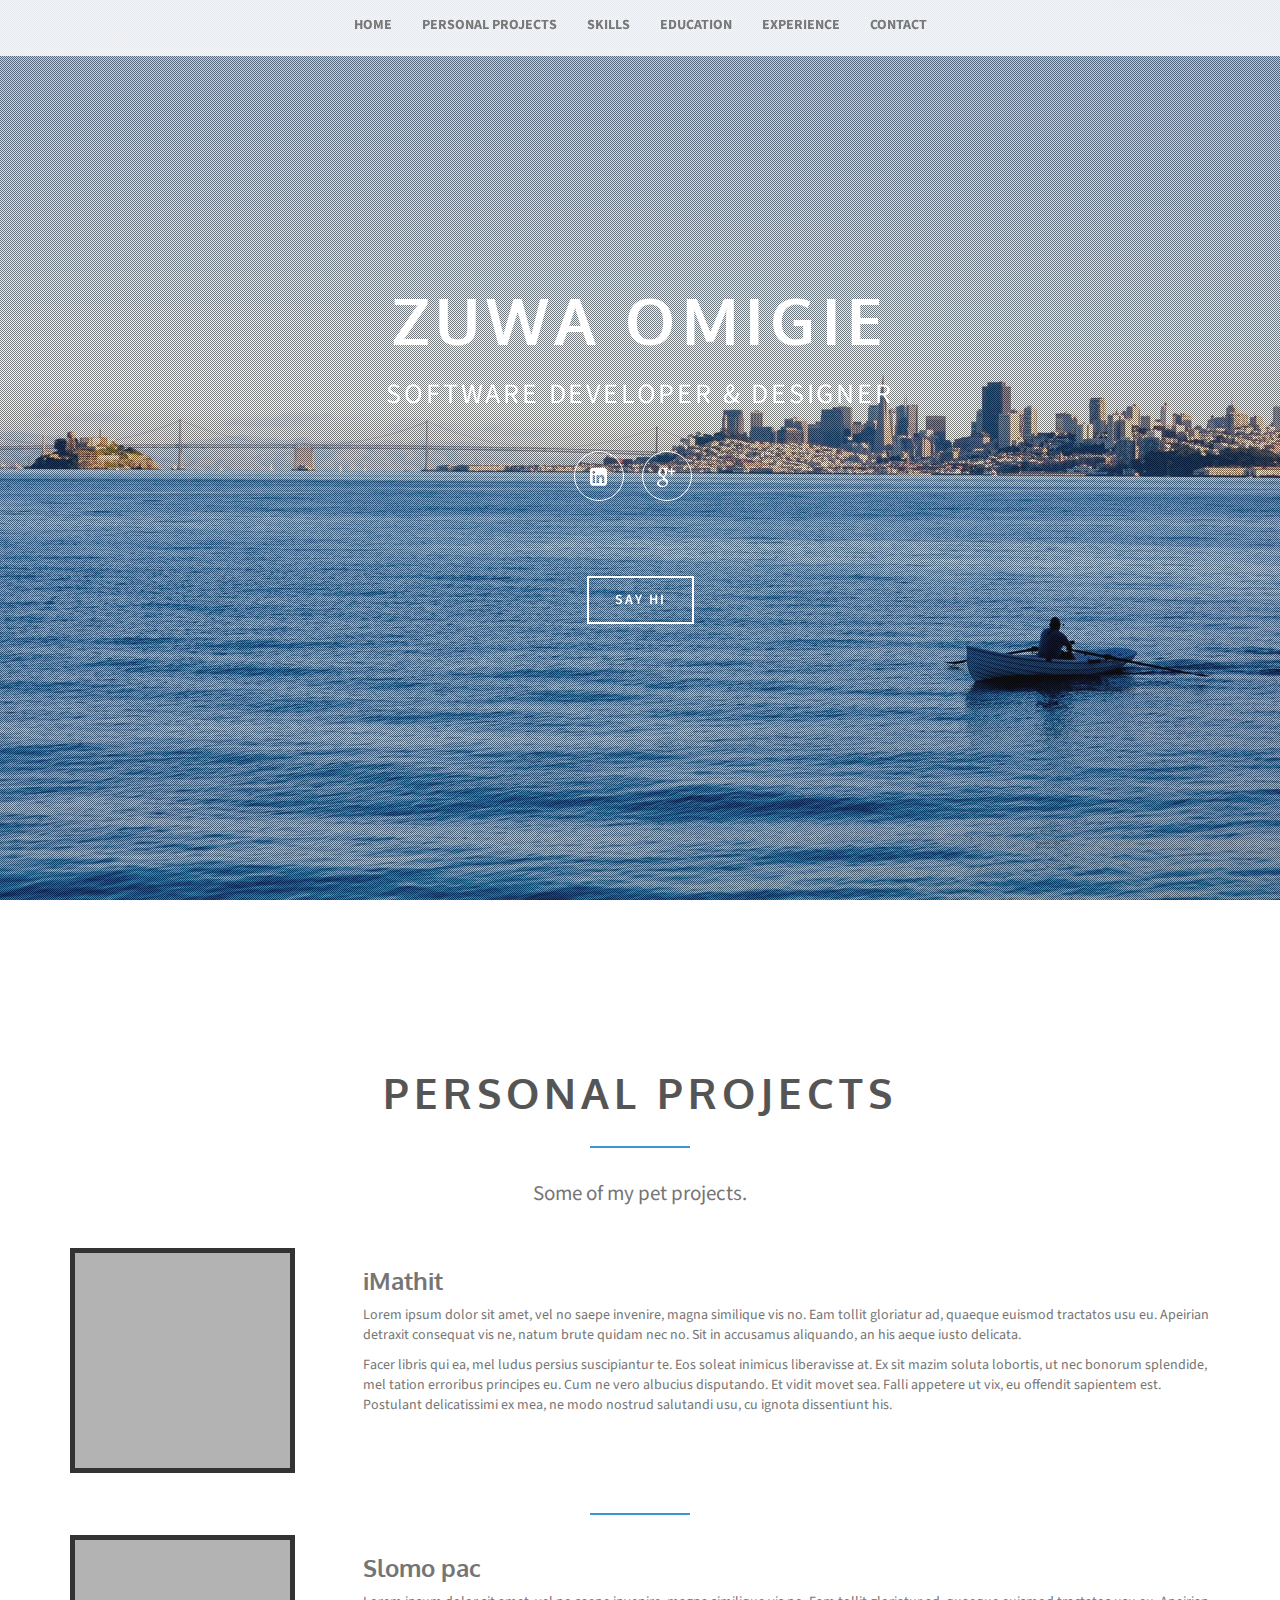
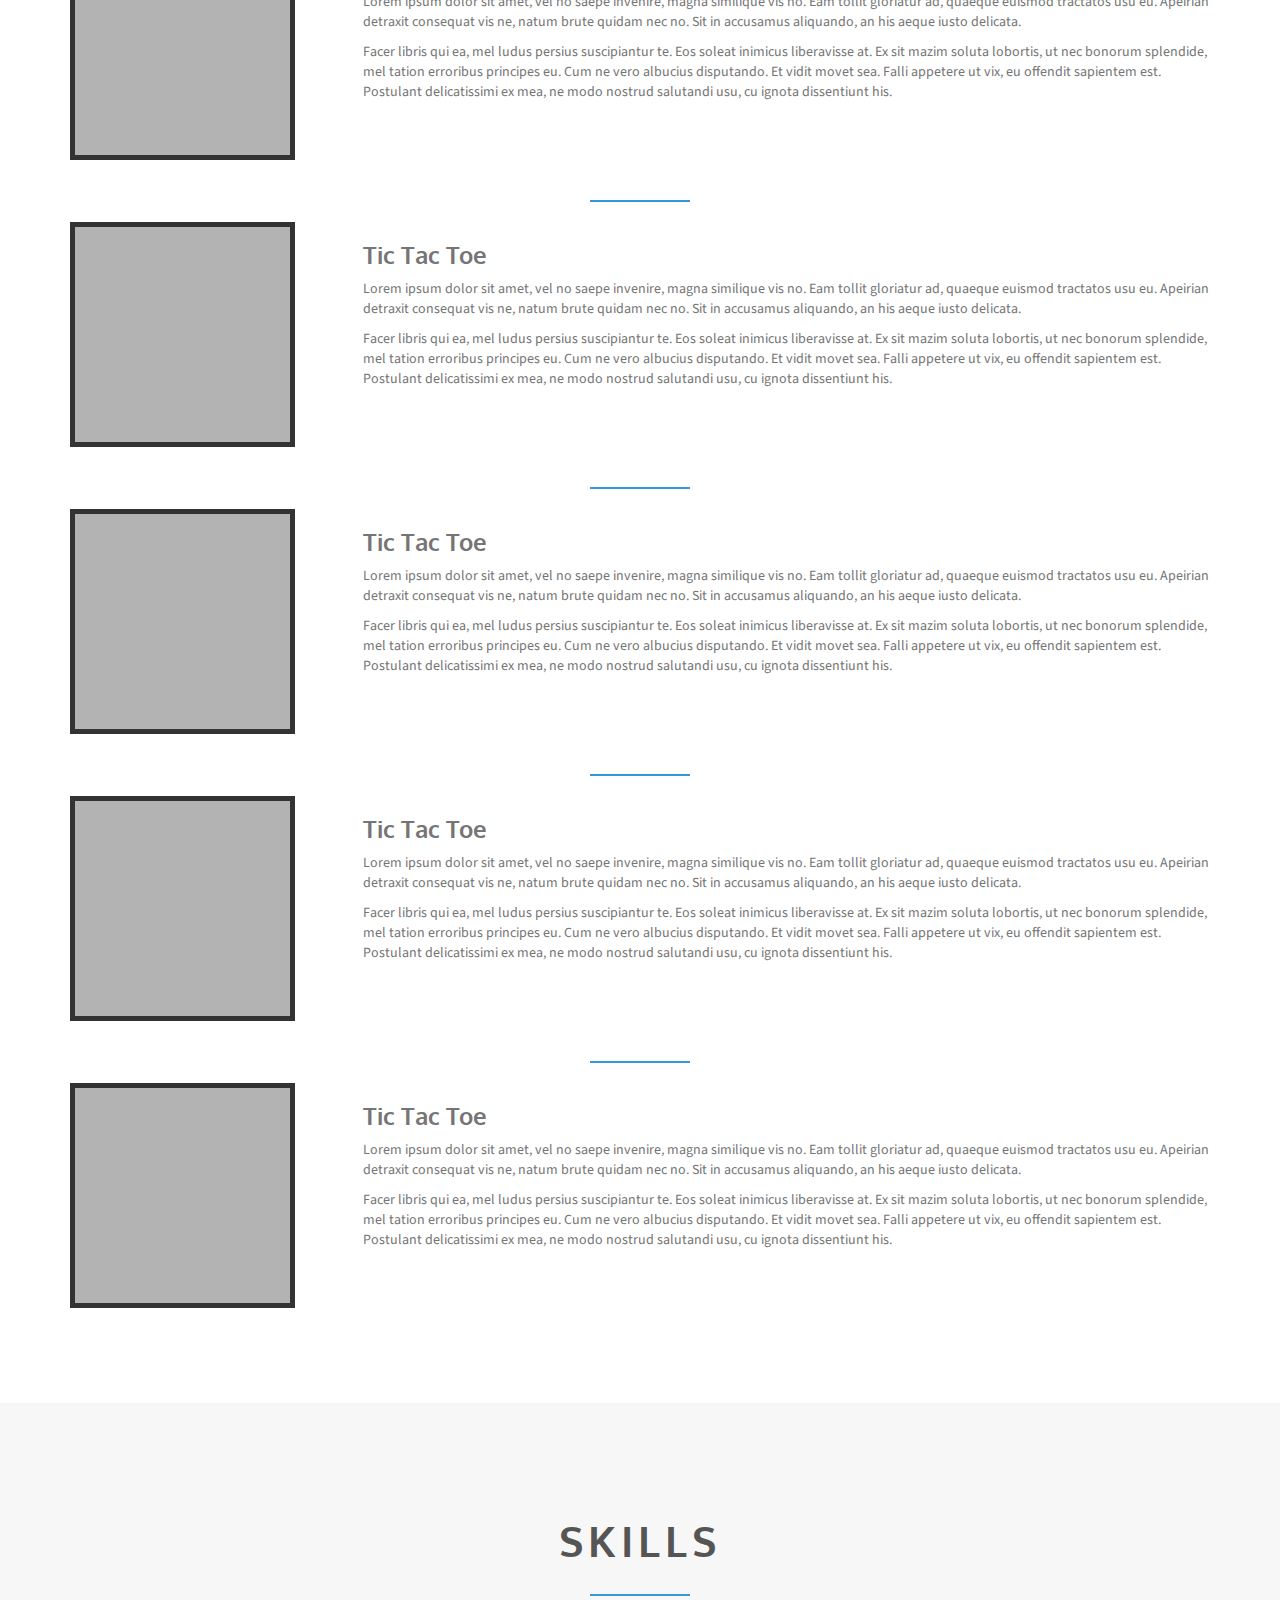
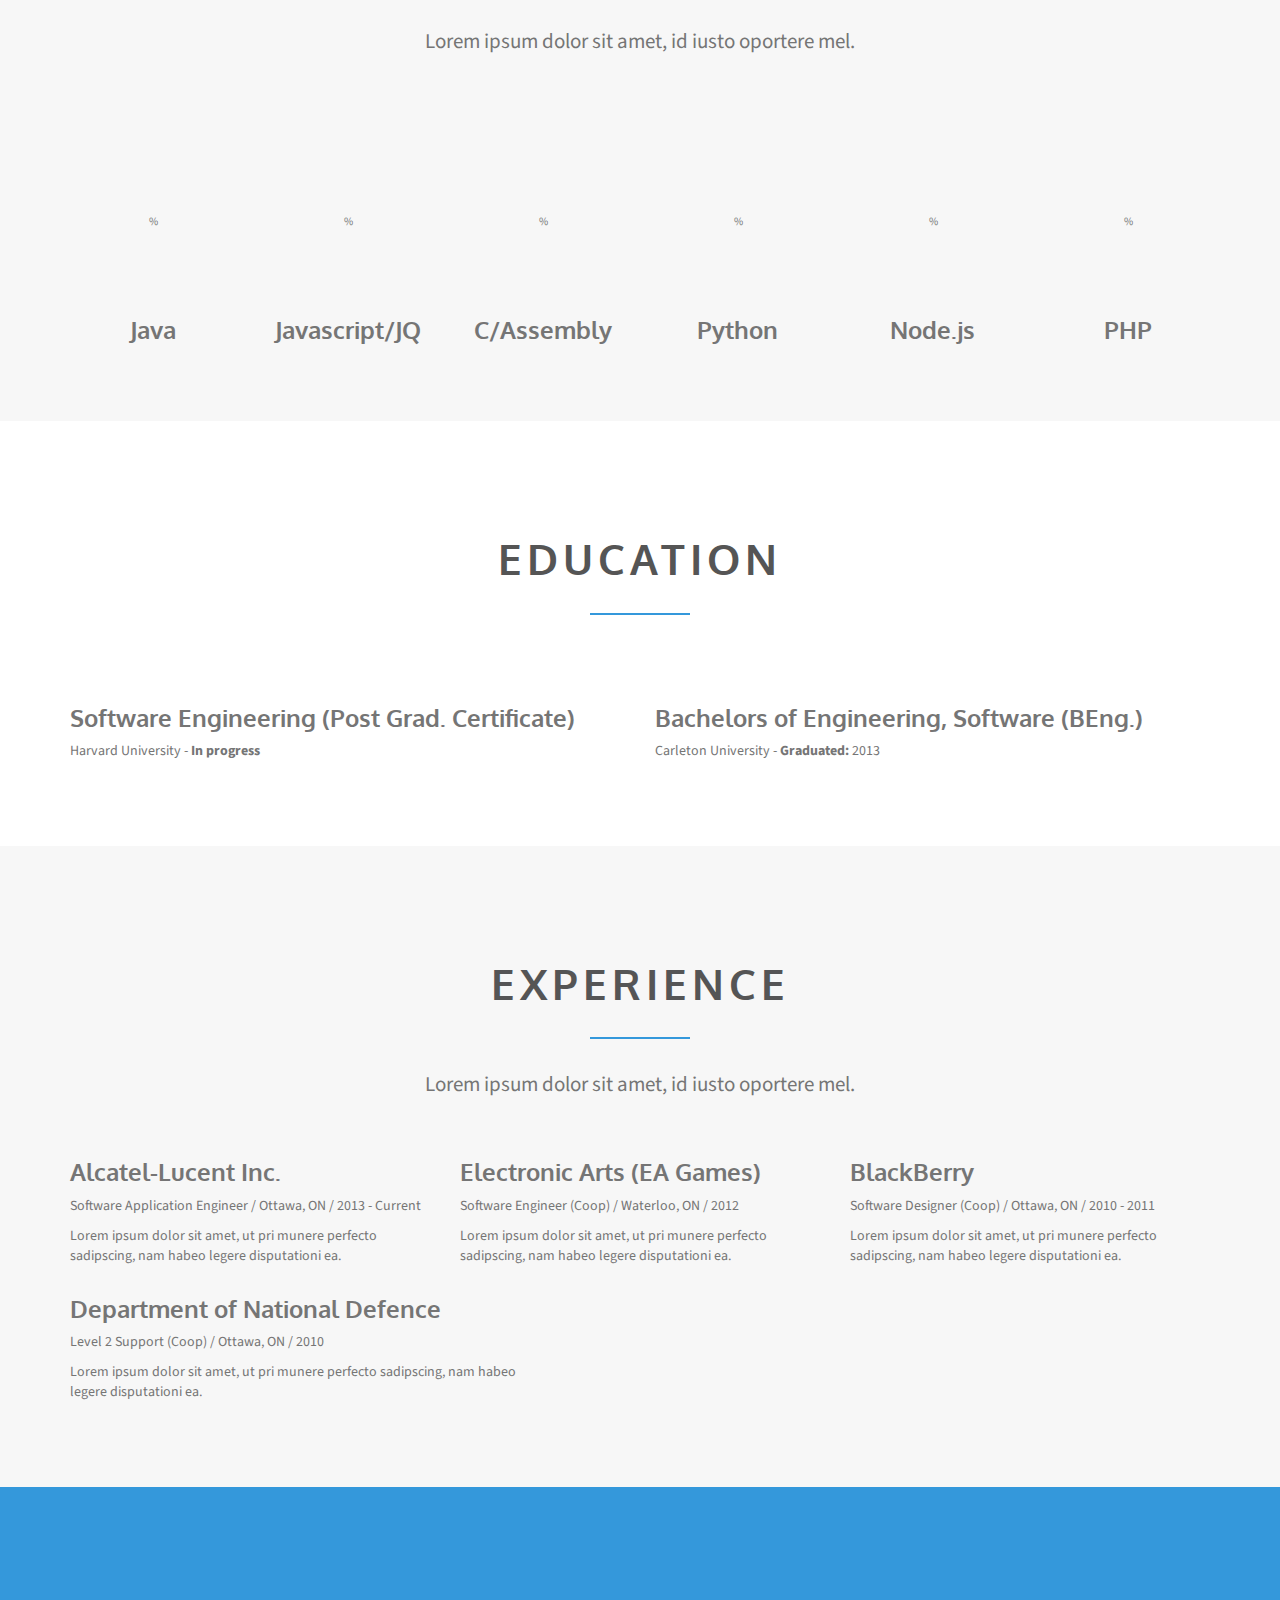
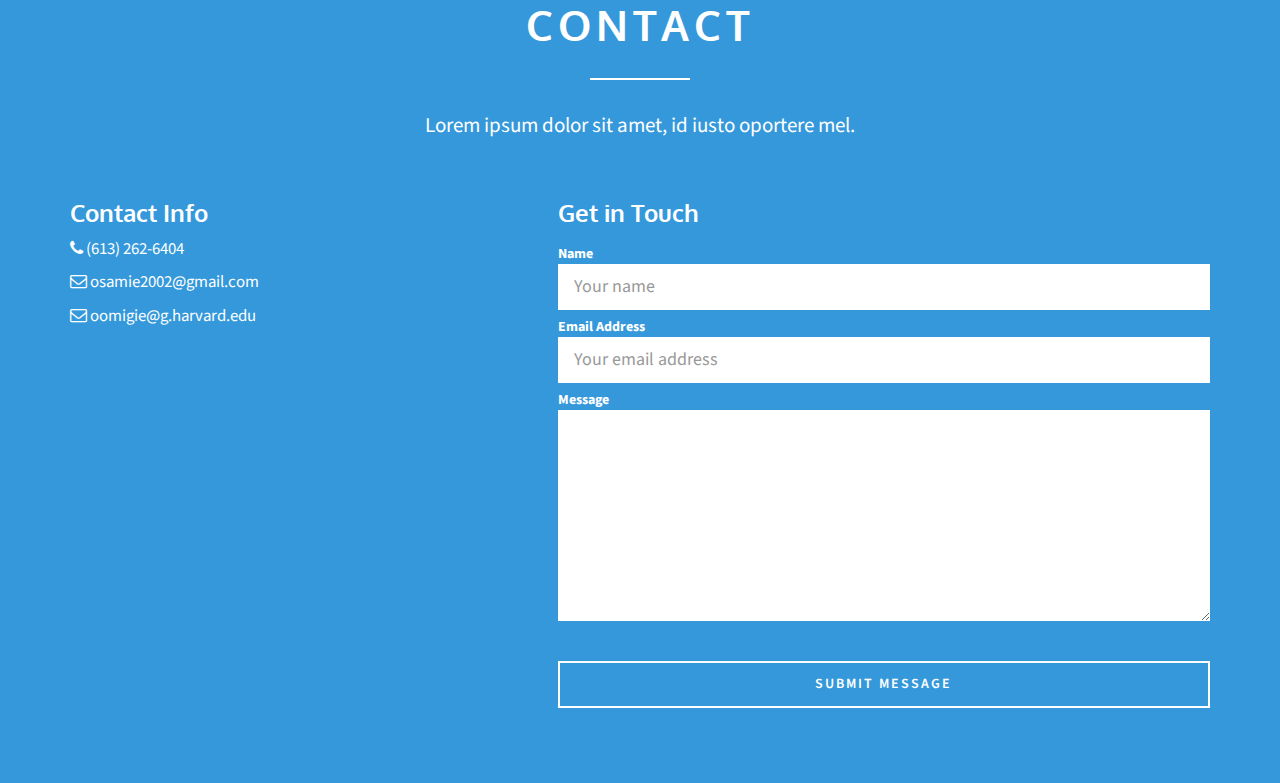
==== files/index.html @ 3aa252cd "portfolio cleanup" ====
<!DOCTYPE html>
<!--[if lt IE 7]>      <html class="no-js lt-ie9 lt-ie8 lt-ie7"> <![endif]-->
<!--[if IE 7]>         <html class="no-js lt-ie9 lt-ie8"> <![endif]-->
<!--[if IE 8]>         <html class="no-js lt-ie9"> <![endif]-->
<!--[if gt IE 8]><!--> <html class="no-js"> <!--<![endif]-->
    <head>
        <meta charset="utf-8">
        <meta http-equiv="X-UA-Compatible" content="IE=edge">
        <title>Zuwa.me</title>
        <meta name="description" content="">
        <meta name="viewport" content="width=device-width, initial-scale=1">
        <meta name="author" content="">

        <!-- Place favicon.ico and apple-touch-icon.png in the root directory -->

        <!-- Bootstrap core CSS -->
        <link rel="stylesheet" href="css/bootstrap.min.css">
        <!-- Fonts from Font Awsome -->
        <link rel="stylesheet" href="css/font-awesome.min.css">
         <!-- Magnific popup -->
        <link rel="stylesheet" href="css/magnific-popup.css">
        <!-- Custom styles for this template -->
        <link rel="stylesheet" href="css/main.css">

        <!-- Color styles -->
        <link rel="stylesheet" href="css/colors/blue.css">
       <!-- <link rel="stylesheet" href="css/colors/yellow.css">-->
       <!-- <link rel="stylesheet" href="css/colors/red.css">-->
       <!--  <link rel="stylesheet" href="css/colors/purple.css">-->
       <!--  <link rel="stylesheet" href="css/colors/orange.css">-->
       <!--  <link rel="stylesheet" href="css/colors/green.css">-->
        
         <!-- Feature detection -->
        <script src="js/modernizr-2.6.2.min.js"></script>
        <!-- Fonts -->
        <link href='http://fonts.googleapis.com/css?family=Source+Sans+Pro:300,400,600,700,900,300italic,400italic,600italic,700italic,900italic' rel='stylesheet' type='text/css'>
        <link href='http://fonts.googleapis.com/css?family=Oxygen:400,700' rel='stylesheet' type='text/css'>

        <!-- HTML5 shim and Respond.js IE8 support of HTML5 elements and media queries -->
        <!--[if lt IE 9]>
          <script src="js/plugins/html5shiv.js"></script>
          <script src="js/plugins/respond.min.js"></script>
        <![endif]-->
    </head>
    <body>
  <div class="navbar navbar-default navbar-static-top" role="navigation">
      <div class="container">
        <div class="navbar-header">
          <button type="button" class="navbar-toggle collapsed" data-toggle="collapse" data-target=".navbar-collapse">
            <span class="sr-only">Toggle navigation</span>
            <span class="icon-bar"></span>
            <span class="icon-bar"></span>
            <span class="icon-bar"></span>
          </button>
        </div>
        <div class="navbar-collapse collapse">
          <ul class="nav navbar-nav" id="main-menu">
            <li><a href="#page-welcome">Home</a></li>
            <li><a href="#page-profile">Personal projects</a></li>
            <li><a href="#page-skills">Skills</a></li>
            <li><a href="#page-education">Education</a></li>
            <li><a href="#page-experience">Experience</a></li>
            <!-- <li><a href="#page-portfolio">Portfolio</a></li> -->
            <li><a href="#page-contact">Contact</a></li>
          </ul>
        </div><!--/.nav-collapse -->
      </div>
    </div>
    <!-- welcome begins -->
    <section id="page-welcome" class="page-welcome">
      <div>
          <ul class="slider-controls">
              <li><a id="vegas-next" class="next" href="#"></a></li>
              <li><a id="vegas-prev" class="prev" href="#"></a></li>
          </ul>
        </div>
        <div class="container">
            <div class="row">
                <header class="centered">
                    <h1>Zuwa Omigie</h1>
                    <p>SOFTWARE DEVELOPER & DESIGNER</p>
                </header>
                <div class="social-icons">
                        <!-- <a href="https://twitter.com/" class="btn btn-round btn-clear btn-twitter"><i class="fa fa-twitter"></i></a>
                        <a href="https://www.facebook.com/" class="btn btn-round btn-clear btn-facebook"><i class="fa fa-facebook"></i></a>
                        <a href="https://www.dribbble.com/" class="btn btn-round btn-clear btn-dribbble"><i class="fa fa-dribbble"></i></a>
                        <a href="https://www.instagram.com/" class="btn btn-round btn-clear btn-instagram"><i class="fa fa-instagram"></i></a> -->
                        <a href="https://www.linkedin.com/" class="btn btn-round btn-clear btn-linkedin"><i class="fa fa-linkedin-square"></i></a>
                         <!-- <a href="https://www.pinterest.com/" class="btn btn-round btn-clear btn-pinterest"><i class="fa fa-pinterest"></i></a> -->
                        <a href="https://www.google.com/" class="btn btn-round btn-clear btn-google"><i class="fa fa-google-plus"></i></a>
                    
                </div>
                <a href="#page-contact" class="btn btn-default hire-me">SAY HI</a>
            </div>
        </div>
    </section><!-- welcome ends -->
    <!-- profile begins -->
    <section id="page-profile" class="page-profile">
      <div class="container">
                <header class="section-header">
                    <h2 class="section-title">Personal Projects</h2>
                    <div class="spacer"></div>
                    <p class="section-subtitle">Some of my pet projects. </p>
                </header>
            <div class="row">
              <div class="col-md-3">
                 <div class="profile"><img src="img/profile.png" alt="profile"/></div> 
              </div>
               <div class="col-md-9">
                <h3> iMathit</h3>
                <p>Lorem ipsum dolor sit amet, vel no saepe invenire, magna similique vis no. Eam tollit gloriatur ad, quaeque euismod tractatos usu eu. Apeirian detraxit consequat vis ne, natum brute quidam nec no. Sit in accusamus aliquando, an his aeque iusto delicata.</p>
                <p>Facer libris qui ea, mel ludus persius suscipiantur te. Eos soleat inimicus liberavisse at. Ex sit mazim soluta lobortis, ut nec bonorum splendide, mel tation erroribus principes eu. Cum ne vero albucius disputando. Et vidit movet sea. Falli appetere ut vix, eu offendit sapientem est. Postulant delicatissimi ex mea, ne modo nostrud salutandi usu, cu ignota dissentiunt his.</p>
                
              </div>
            </div>
            <br/>
            <div class="spacer"></div>
            <br/>

            <div class="row">
              <div class="col-md-3">
                 <div class="profile"><img src="img/profile.png" alt="profile"/></div> 
              </div>
               <div class="col-md-9">
                <h3> Slomo pac</h3>
                <p>Lorem ipsum dolor sit amet, vel no saepe invenire, magna similique vis no. Eam tollit gloriatur ad, quaeque euismod tractatos usu eu. Apeirian detraxit consequat vis ne, natum brute quidam nec no. Sit in accusamus aliquando, an his aeque iusto delicata.</p>
                <p>Facer libris qui ea, mel ludus persius suscipiantur te. Eos soleat inimicus liberavisse at. Ex sit mazim soluta lobortis, ut nec bonorum splendide, mel tation erroribus principes eu. Cum ne vero albucius disputando. Et vidit movet sea. Falli appetere ut vix, eu offendit sapientem est. Postulant delicatissimi ex mea, ne modo nostrud salutandi usu, cu ignota dissentiunt his.</p>
              </div>
            </div>

            <br/>
            <div class="spacer"></div>
            <br/>

            <div class="row">
              <div class="col-md-3">
                 <div class="profile"><img src="img/profile.png" alt="profile"/></div> 
              </div>
               <div class="col-md-9">
                <h3> Tic Tac Toe</h3>
                <p>Lorem ipsum dolor sit amet, vel no saepe invenire, magna similique vis no. Eam tollit gloriatur ad, quaeque euismod tractatos usu eu. Apeirian detraxit consequat vis ne, natum brute quidam nec no. Sit in accusamus aliquando, an his aeque iusto delicata.</p>
                <p>Facer libris qui ea, mel ludus persius suscipiantur te. Eos soleat inimicus liberavisse at. Ex sit mazim soluta lobortis, ut nec bonorum splendide, mel tation erroribus principes eu. Cum ne vero albucius disputando. Et vidit movet sea. Falli appetere ut vix, eu offendit sapientem est. Postulant delicatissimi ex mea, ne modo nostrud salutandi usu, cu ignota dissentiunt his.</p>
              </div>
            </div>

            <br/>
            <div class="spacer"></div>
            <br/>

            <div class="row">
              <div class="col-md-3">
                 <div class="profile"><img src="img/profile.png" alt="profile"/></div> 
              </div>
               <div class="col-md-9">
                <h3> Tic Tac Toe</h3>
                <p>Lorem ipsum dolor sit amet, vel no saepe invenire, magna similique vis no. Eam tollit gloriatur ad, quaeque euismod tractatos usu eu. Apeirian detraxit consequat vis ne, natum brute quidam nec no. Sit in accusamus aliquando, an his aeque iusto delicata.</p>
                <p>Facer libris qui ea, mel ludus persius suscipiantur te. Eos soleat inimicus liberavisse at. Ex sit mazim soluta lobortis, ut nec bonorum splendide, mel tation erroribus principes eu. Cum ne vero albucius disputando. Et vidit movet sea. Falli appetere ut vix, eu offendit sapientem est. Postulant delicatissimi ex mea, ne modo nostrud salutandi usu, cu ignota dissentiunt his.</p>
              </div>
            </div>

            <br/>
            <div class="spacer"></div>
            <br/>

            <div class="row">
              <div class="col-md-3">
                 <div class="profile"><img src="img/profile.png" alt="profile"/></div> 
              </div>
               <div class="col-md-9">
                <h3> Tic Tac Toe</h3>
                <p>Lorem ipsum dolor sit amet, vel no saepe invenire, magna similique vis no. Eam tollit gloriatur ad, quaeque euismod tractatos usu eu. Apeirian detraxit consequat vis ne, natum brute quidam nec no. Sit in accusamus aliquando, an his aeque iusto delicata.</p>
                <p>Facer libris qui ea, mel ludus persius suscipiantur te. Eos soleat inimicus liberavisse at. Ex sit mazim soluta lobortis, ut nec bonorum splendide, mel tation erroribus principes eu. Cum ne vero albucius disputando. Et vidit movet sea. Falli appetere ut vix, eu offendit sapientem est. Postulant delicatissimi ex mea, ne modo nostrud salutandi usu, cu ignota dissentiunt his.</p>
              </div>
            </div>

            <br/>
            <div class="spacer"></div>
            <br/>

            <div class="row">
              <div class="col-md-3">
                 <div class="profile"><img src="img/profile.png" alt="profile"/></div> 
              </div>
               <div class="col-md-9">
                <h3> Tic Tac Toe</h3>
                <p>Lorem ipsum dolor sit amet, vel no saepe invenire, magna similique vis no. Eam tollit gloriatur ad, quaeque euismod tractatos usu eu. Apeirian detraxit consequat vis ne, natum brute quidam nec no. Sit in accusamus aliquando, an his aeque iusto delicata.</p>
                <p>Facer libris qui ea, mel ludus persius suscipiantur te. Eos soleat inimicus liberavisse at. Ex sit mazim soluta lobortis, ut nec bonorum splendide, mel tation erroribus principes eu. Cum ne vero albucius disputando. Et vidit movet sea. Falli appetere ut vix, eu offendit sapientem est. Postulant delicatissimi ex mea, ne modo nostrud salutandi usu, cu ignota dissentiunt his.</p>
              </div>
            </div>


      </div> 
    </section><!-- profile ends -->
    <!-- skills begins -->
     <section id="page-skills" class="page-skills">
       <div class="container">
           
                 <header class="section-header">
                    <h2 class="section-title"><span>Skills</span></h2>
                      <div class="spacer"></div>
                    <p class="section-subtitle">Lorem ipsum dolor sit amet, id iusto oportere mel. </p>
                </header>
            <div class="row">
              <div class="col-md-2">
               <span class="chart" data-percent="95">
                      <span class="percent"></span>
                      <h3>Java</h3>
               </span>
            </div>
               <div class="col-md-2 ">
               <span class="chart" data-percent="60">
                      <span class="percent"></span>
                      <h3>Javascript/JQ</h3>
               </span>
            </div>
               <div class="col-md-2">
               <span class="chart" data-percent="75">
                      <span class="percent"></span>
                       <h3>C/Assembly</h3>
               </span>
            </div>
               <div class="col-md-2">
               <span class="chart" data-percent="80">
                      <span class="percent"></span>
                      <h3>Python</h3>
               </span>
            </div>
            <div class="col-md-2">
               <span class="chart" data-percent="65">
                      <span class="percent"></span>
                      <h3>Node.js</h3>
               </span>
            </div>
               <div class="col-md-2">
               <span class="chart" data-percent="85">
                      <span class="percent"></span>
                       <h3>PHP</h3>
               </span>
            </div>
          </div>
        </div>
    </section><!-- skills ends -->
    <!-- education begins -->
     <section id="page-education" class="page-education">
       <div class="container">
                <header class="section-header">
                    <h2 class="section-title"><span>Education</span></h2>
                     <div class="spacer"></div>
                    <p class="section-subtitle"></p>
                </header>
                <div class="row">
                 <div class="col-md-6">
                  <article class="education">
                    <header>
                      <h3>Software Engineering (Post Grad. Certificate)</h3>
                      <p>Harvard University - <strong> In progress</strong> </p>
                    </header>
                      <p></p>
                  </article>
                </div>
                <div class="col-md-6">
                <article class="education">
                  <header>
                    <h3>Bachelors of Engineering, Software (BEng.)</h3>
                    <p>Carleton University  - <strong>Graduated:</strong> 2013</p>
                  </header>
                    <p>
                </article>
                </div>
            </div>
       </div>
    </section><!-- education ends -->
    <!-- experience begins -->
     <section id="page-experience" class="page-experience">
       <div class="container">
                <header class="section-header">
                    <h2 class="section-title"><span>Experience</span></h2>
                     <div class="spacer"></div>
                    <p class="section-subtitle">Lorem ipsum dolor sit amet, id iusto oportere mel. </p>
                </header>
                <div class="row">
                 <div class="col-md-4">
                  <article class="experience">
                    <header>
                      <h3>Alcatel-Lucent Inc.</h3>
                      <p>Software Application Engineer / Ottawa, ON / 2013 - Current</p>
                    </header>
                      <p>Lorem ipsum dolor sit amet, ut pri munere perfecto sadipscing, nam habeo legere disputationi ea.</p>
                  </article>
                </div>
                <div class="col-md-4">
                  <article class="experience">
                    <header>
                      <h3>Electronic Arts (EA Games)</h3>
                       <p>Software Engineer (Coop) / Waterloo, ON / 2012 </p>
                    </header>
                      <p>Lorem ipsum dolor sit amet, ut pri munere perfecto sadipscing, nam habeo legere disputationi ea.</p>
                  </article>
                </div>
                <div class="col-md-4">
                  <article class="experience">
                    <header>
                      <h3>BlackBerry</h3>
                       <p>Software Designer (Coop) / Ottawa, ON / 2010 - 2011</p>
                    </header>
                      <p>Lorem ipsum dolor sit amet, ut pri munere perfecto sadipscing, nam habeo legere disputationi ea. </p>
                  </article>
                </div>

                <div class="col-md-5 col-md-offset-0">
                  <article class="experience">
                    <header>
                      <h3>Department of National Defence</h3>
                       <p>Level 2 Support (Coop) / Ottawa, ON / 2010</p>
                    </header>
                      <p>Lorem ipsum dolor sit amet, ut pri munere perfecto sadipscing, nam habeo legere disputationi ea. </p>
                  </article>
                </div>
            </div>
        </div>
    </section><!-- experience ends -->
    <!-- portfolio begins -->
     <!-- <section id="page-portfolio" class="page-portfolio">
          <div class="container">
            <div class="row">
                <header class="section-header">
                    <h2 class="section-title"><span>Portfolio</span></h2>
                      <div class="spacer"></div>
                    <p class="section-subtitle">Lorem ipsum dolor sit amet, id iusto oportere mel. </p>
                </header>
           
                <div id="grid-controls-wrapper">
                <ul class="nav nav-pills center-pills grid-controls">
                  <li class="active filter"><a href="javascript:void(0)" data-filter="*">All</a></li>
                  <li class="filter" ><a href="javascript:void(0)" data-filter=".branding">Branding</a></li>   
                  <li class="filter" ><a href="javascript:void(0)" data-filter=".design">Design</a></li>            
                  <li class="filter"><a href="javascript:void(0)"  data-filter=".photography">Photography</a></li>
                  <li class="filter" ><a href="javascript:void(0)" data-filter=".web">Website</a></li>
                </ul>
              </div>
            
                <div>
                  <ul id="grid" class="grid-wrapper">
                      <li class="mix web" >
                       <a href="img/portfolio/large/01.png"><div class="overlay"><i class="fa fa-search"></i></div><img src="img/portfolio/small/01.png"  alt="" >
                      </a> </li>
                      <li class="mix design">
                        <a href="img/portfolio/large/02.png"><div class="overlay"><i class="fa fa-search"></i></div><img src="img/portfolio/small/02.png" alt="" ></a></li>
                      <li class="mix design">
                        <a href="img/portfolio/large/03.png"><div class="overlay"><i class="fa fa-search"></i></div><img src="img/portfolio/small/03.png" alt="" ></a></li>
                      <li class="mix web">
                        <a href="img/portfolio/large/04.png"><div class="overlay"><i class="fa fa-search"></i></div><img src="img/portfolio/small/04.png" alt="" ></a></li>
                      <li class="mix branding">
                        <a href="img/portfolio/large/05.png"><div class="overlay"><i class="fa fa-search"></i></div><img src="img/portfolio/small/05.png" alt="" ></a></li>
                      <li class="mix design">
                        <a href="img/portfolio/large/06.png"><div class="overlay"><i class="fa fa-search"></i></div><img src="img/portfolio/small/06.png" alt="" ></a></li>
                      <li class="mix photography">
                        <a href="img/portfolio/large/07.png"><div class="overlay"><i class="fa fa-search"></i></div><img src="img/portfolio/small/07.png" alt="" ></a></li>
                      <li class="mix photography">
                        <a href="img/portfolio/large/08.png"><div class="overlay"><i class="fa fa-search"></i></div><img src="img/portfolio/small/08.png" alt="" ></a></li>
                      <li class="mix photography">
                        <a href="img/portfolio/large/09.png"><div class="overlay"><i class="fa fa-search"></i></div><img src="img/portfolio/small/09.png" alt="" ></a></li>
                      <li class="mix web">
                        <a href="img/portfolio/large/10.jpg"><div class="overlay"><i class="fa fa-search"></i></div><img src="img/portfolio/small/10.jpg" alt="" ></a></li>
                      <li class="mix design">
                        <a href="img/portfolio/large/11.jpg"><div class="overlay"><i class="fa fa-search"></i></div><img src="img/portfolio/small/11.jpg" alt="" ></a></li>
                      <li class="mix design">
                        <a href="img/portfolio/large/12.png"><div class="overlay"><i class="fa fa-search"></i></div><img src="img/portfolio/small/12.png" alt="" ></a></li>
                      <li class="mix design">
                        <a href="img/portfolio/large/13.png"><div class="overlay"><i class="fa fa-search"></i></div><img src="img/portfolio/small/13.png" alt="" ></a></li>
                      <li class="mix design">
                        <a href="img/portfolio/large/14.png"><div class="overlay"><i class="fa fa-search"></i></div><img src="img/portfolio/small/14.png" alt="" ></a></li>
                         <li class="mix branding">
                        <a href="img/portfolio/large/15.png"><div class="overlay"><i class="fa fa-search"></i></div><img src="img/portfolio/small/15.png" alt="" ></a></li>
                  </ul>
                </div>
            </div>
        </div>
    </section> --><!-- portfolio ends -->
    <!-- contact begins -->
     <section id="page-contact" class="page-contact">
          <div class="container">
              <header class="section-header">
                  <h2 class="section-title"><span>Contact</span></h2>
                    <div class="spacer"></div>
                       <p class="section-subtitle">Lorem ipsum dolor sit amet, id iusto oportere mel. </p>
              </header>
        <div class="row">
          <div class="col-sm-5 contact-info">
            <h3>Contact Info</h3>
            <!-- <p><i class="fa fa-map-marker"></i> 1234 State St., Little Rock, AR  72020 </p> -->
            <p><i class="fa fa-phone"></i> (613) 262-6404</p>
            <p><i class="fa fa-envelope-o"></i> osamie2002@gmail.com</p>
            <p><i class="fa fa-envelope-o"></i> oomigie@g.harvard.edu</p>
          </div>
          
          <div class="col-sm-7">
          <h3>Get in Touch</h3>
              <form  class="form-horizontal" id="contact-form">
        <div class="control-group">
            <label class="control-label" for="name">Name</label>
            <div class="controls">
                <input type="text" name="name" id="name" placeholder="Your name" class="form-control input-lg ">
            </div>
        </div>
        <div class="control-group">
            <label class="control-label" for="email">Email Address</label>
            <div class="controls">
                <input type="text" name="email" id="email" placeholder="Your email address" class="form-control input-lg">
            </div>
        </div>
        <div class="control-group">
            <label class="control-label" for="message">Message</label>
            <div class="controls">
                <textarea name="message" id="message" rows="8" class="form-control input-lg"></textarea>
            </div>
        </div>
        <div class="form-actions">
            <button type="submit" class="btn btn-default btn-lg btn-block">Submit Message</button>
        </div>
    </form><!-- End contact-form -->
          </div>
        </div><!-- End row -->

        </div>
    </section> <!-- contact ends -->


        <script src="js/jquery-1.10.2.min.js"></script>
        <script src="js/bootstrap.min.js"></script>
        <script src="js/jquery.scrollTo.js"></script>
        <script src="js/jquery.nav.js"></script>
        <script src="js/jquery.sticky.js"></script>
        <script src="js/jquery.easypiechart.min.js"></script>
        <script src="js/jquery.vegas.min.js"></script>
        <script src="js/jquery.isotope.min.js"></script>
        <script src="js/jquery.magnific-popup.min.js"></script>
        <script src="js/jquery.validate.js"></script>
        <script src="js/waypoints.min.js"></script>
        <script src="js/main.js"></script>
    </body>
</html>
---- files/css/main.css ----
/* ==========================================================================
   Articulate v1.0
   ========================================================================== */


/* ==========================================================================
   Base styles
   ========================================================================== */

html, body {
    height: 100%;
    width: 100%;
    font-family: 'Source Sans Pro', Helvetica, Arial, sans-serif;
    color:#757575;
}

img { 
    max-width: 100%;
}

a:link,a:visited {
    outline: 0;
}

a:hover,a:active {
    text-decoration: none;
}

a img {
    border: 0;
}

h1,h2,h3,h4,h5,h6{
    font-family: 'Oxygen', sans-serif;
    font-weight: 700;
}

/* ==========================================================================
   Navigation
   ========================================================================== */
.navbar{
    width:100%;
}

.navbar-default {
    background: rgba(255, 255, 255, 0.85);
    border: none;
    color:#777;
    text-transform: uppercase;
    display: inline-block;
    text-align: center;
    position:fixed;

}

.navbar-nav{
    margin: 0 auto;
    padding: 0;
    list-style: none;
    display: inline-block;
    float:none;
    font-size: 1em;
    font-weight: bold;
}

.navbar-default .navbar-nav>li>a:hover, 
.navbar-default .navbar-nav>li>a:focus {
background-color: transparent;
}

.navbar-default .navbar-nav>.active>a, 
.navbar-default .navbar-nav>.active>a:hover, 
.navbar-default .navbar-nav>.active>a:focus {
    background: none;
}
/* ==========================================================================
  Layout 
   ========================================================================== */

#page-welcome{
    width: 100%;
    height: 100%;
    position: relative;
    overflow: hidden;
    text-align: center;
    -webkit-background-size: cover;
    -moz-background-size: cover;
    -o-background-size: cover;
    background-size: cover;
}



#page-welcome header{
    color:#fff;
    padding-top:20%;

}

#page-welcome header h1{
    margin: 0;
    padding: 0;
    font-size: 4.5em;
    font-weight: 700;
    letter-spacing: 0.1em;
    line-height: 1em;
   text-transform: uppercase;
}

#page-welcome header p{
    font-size: 2em;
    display: inline-block;
    margin-bottom: 5px;
    padding: 0 8px;
     letter-spacing: 0.1em;
    line-height: 3em;
    text-transform: uppercase;
}


#page-profile{
    padding: 75px 0;
    background:#fff;
}

#page-profile .profile{
    border: 5px solid #333;
    width:225px;
    height:225px;
    margin: 0 20px 20px 0;
   
}


#page-skills{
    padding: 75px 0;
    background:#f7f7f7;
    text-align: center;
}

#page-education{
    padding: 75px 0;
    background:#fff;
}


#page-experience{
     padding: 75px 0;
    background:#f7f7f7;
}

#page-portfolio{
    padding: 75px 0;
    background:#fff;

}

#page-contact{
    padding: 75px 0;
}

#page-contact .contact-info p{
    font-size:1.2em;
}


/* ==========================================================================
   Portfolio   
   ========================================================================== */

#grid-controls-wrapper{
    text-align: center;
    float:none;
    width:100%;

}

.center-pills { 
    display: inline-block; 
}
#grid .mix{
    width: 200px;
    height: 150px;
    vertical-align: top;
    margin:20px 20px 20px 0 ;
    color: #fff;
    text-align: center;
    display: inline-block; 

}


#grid .mix .thumbnail{
    border:2px thin #F7F7F7;
    padding:0;
    border-radius:0;
}


#grid .mix .overlay{
    width: 200px;
    height: 150px;
    position:absolute;
    opacity:0;

}

#grid .mix .overlay:hover{
     opacity:.8;
}

#grid .mix .overlay i{
    font-size: 2em;
    opacity: 1;
    color: #fff;
    padding-top: 30%;
}

 
 
.isotope-item {
    z-index: 2;
}
 
.isotope-hidden.isotope-item {
    pointer-events: none;
    z-index: 1;
}

.isotope,
.isotope .isotope-item {
  /* change duration value to whatever you like */
  -webkit-transition-duration: 0.8s;
     -moz-transition-duration: 0.8s;
      -ms-transition-duration: 0.8s;
       -o-transition-duration: 0.8s;
          transition-duration: 0.8s;
}
 
.isotope {
  -webkit-transition-property: height, width;
     -moz-transition-property: height, width;
      -ms-transition-property: height, width;
       -o-transition-property: height, width;
          transition-property: height, width;
}
 
.isotope .isotope-item {
  -webkit-transition-property: -webkit-transform, opacity;
     -moz-transition-property:    -moz-transform, opacity;
      -ms-transition-property:     -ms-transform, opacity;
       -o-transition-property:      -o-transform, opacity;
          transition-property:         transform, opacity;
}
 
/**** disabling Isotope CSS3 transitions ****/
 
.isotope.no-transition,
.isotope.no-transition .isotope-item,
.isotope .isotope-item.no-transition {
  -webkit-transition-duration: 0s;
     -moz-transition-duration: 0s;
      -ms-transition-duration: 0s;
       -o-transition-duration: 0s;
          transition-duration: 0s;
}

/* ==========================================================================
   Vegas slider
   ========================================================================== */

.vegas-loading {
    border-radius: 10px;
    background: #000;
    background: rgba(0,0,0,0.7);
    background: url(../img/loading.gif) no-repeat center center;
    height: 32px;
    left: 20px;
    position: fixed;
    top: 20px;
    width: 32px; 
    z-index: 0;
}

.vegas-overlay {
    background: transparent url(../img/overlays/16.png);
    opacity: 0.5;
    z-index: -1;
}

.vegas-background {
    -ms-interpolation-mode: bicubic;
    image-rendering: optimizeQuality;
    max-width: none !important; /* counteracts global img modification by twitter bootstrap library */
    z-index: -2;
}

.vegas-overlay,
.vegas-background {
    -webkit-user-select: none;
     -khtml-user-select: none;
       -moz-user-select: none;
        -ms-user-select: none;
            user-select: none;
}

.slider-controls{
    opacity: 0;
    padding: 0;
    margin: 0;
    -webkit-transition: all 0.4s ease-in-out;
    -moz-transition: all 0.4s ease-in-out;
    -o-transition: all 0.4s ease-in-out;
    transition: all 0.4s ease-in-out;
}
.slider-controls li{
    list-style: none;
}

#page-welcome:hover .slider-controls{
    opacity: 1;
    -webkit-transition: all 0.4s ease-in-out;
    -moz-transition: all 0.4s ease-in-out;
    -o-transition: all 0.4s ease-in-out;
    transition: all 0.4s ease-in-out;
}
.slider-controls li a{
        position: absolute;
        z-index: 10;
        top: 40%;
        width: 60px;
        height: 60px;
        cursor: pointer;
}
.next{
    background: url("../img/next.png");
    margin-right: 70px;
    right: 0;
    opacity: 0.3;
}
.prev{
    background: url("../img/prev.png");
    margin-left: 70px;
    left: 0;
    opacity: 0.3;
}
.next:hover, 
.prev:hover{opacity: 1;}

/* ==========================================================================
   Dividers
   ========================================================================== */
.section-header {
    text-align: center;
}

.section-header p{
    font-size: 1.5em;
}
.section-title {
    font-size: 3em;
    font-weight: 700;
    letter-spacing: 5px;
    text-align: center;
    color: #555555;
    text-transform: uppercase;
    padding:20px 0;
}

.spacer {
    width: 100px;
    height: 2px;
    margin: auto;
}

.section-subtitle {
    text-align: center;
    padding:30px 0;
}


/* ==========================================================================
   Forms
   ========================================================================== */
.form-control{
    box-shadow:none;
    -webkit-box-shadow:none;
    border: none;
}

.btn.btn-default{
    margin: 40px auto 0;
    background:transparent;
    position: relative;
    color: #fff;
    font-size: 1em;
    text-transform: uppercase;
    font-weight: 600;
    text-align: center;
    padding: 12px 26px 12px;
    cursor: pointer;
    border: 2px solid #4cddf3;
    border-radius: 0;
    letter-spacing: 2px;
    pointer-events: auto;
    border-color: #fff;
    -webkit-transition: all 0.1s ease-in-out;
    -moz-transition: all 0.1s ease-in-out;
    -o-transition: all 0.1s ease-in-out;
    transition: all 0.1s ease-in-out;
}

.btn.btn-default:hover,
.btn.btn-default:active{
    background:#fff;
    border-color: #fff;
    color:fff;
}

input,.input-lg,button{
    border-radius:0;
}

.control-group.error input, .control-group.error select, .control-group.error textarea {
border-color: #b94a48;
-webkit-box-shadow: inset 0 1px 1px rgba(0, 0, 0, 0.075);
-moz-box-shadow: inset 0 1px 1px rgba(0, 0, 0, 0.075);
box-shadow: inset 0 1px 1px rgba(0, 0, 0, 0.075);
}
.control-group.error .checkbox, .control-group.error .radio, .control-group.error input, .control-group.error select, .control-group.error textarea {
color: #b94a48;
}

label.error{
    color:#fff;
    background:#b94a48;
    border:solid thin #fff;
    padding:3px 5px;
}

label.valid{
    color:#fff;
    background:#5CB85C;
    border:solid thin #fff;
    padding:3px 5px;

}
/* ==========================================================================
   Charts   
   ========================================================================== */
.chart {
  position: relative;
  display: inline-block;
  width: 150px;
  height: 150px;
  margin-top: 50px;
  margin-bottom: 50px;
  text-align: center;
}
.chart canvas {
  position: absolute;
  top: 0;
  left: 0;
}
.percent {
  display: inline-block;
  line-height: 150px;
  z-index: 2;
}
.percent:after {
  content: '%';
  margin-left: 0.1em;
  font-size: .8em;
}


/* ==========================================================================
   Social icons
   ========================================================================== */

.social-icons .btn{
    margin-right: 15px;
}
.social-icons{
    padding-top: 10px;
    margin-bottom: 35px;
}
.social-icons .btn.btn-clear{
    border: 1px solid #fff;
}

.btn-round{
    border-radius: 50%;
    width: 50px;
    height: 50px;
    display: inline-block;
    padding: 0;
}
.btn-round i{
    font-size: 20px;
    top: 15px;
    position: relative;
}
.btn.btn-clear{
    border: 1px solid #fff;
    color: #fff;
    background: none;
    background-color: none;
    font-weight: bold;
    -webkit-transition-duration: 0.8s;
    -moz-transition-duration: 0.8s;
    -o-transition-duration: 0.8s;
    transition-duration: 0.8s;  
    -webkit-transition-property: -webkit-transform;
    -moz-transition-property: -moz-transform;
    -o-transition-property: -o-transform;
    transition-property: transform;
}
.btn.btn-clear:hover, 
.btn.btn-clear.selected{
    background: #fff;
    -webkit-transform:rotate(360deg);
    -moz-transform:rotate(360deg);
    -o-transform:rotate(360deg);
}

.btn-twitter:hover{
    color:#2BA9E0;
}

.btn-facebook:hover{
    color:#204385;
}

.btn-dribbble:hover{
    color:#D92C85;
}

.btn-instagram:hover{
    color:#BAB1A8;
}

.btn-linkedin:hover{
    color:#015786;
}

.btn-pinterest:hover{
    color:#CA2128;
}

.btn-google:hover{
    color:#D3492C;
}


/* ==========================================================================
   Helper classes
   ========================================================================== */

.left { float: left; }
.right { float: right; }
.text-center {text-align: center;}
.centered {
    margin-left: auto;
    margin-right: auto;
    float: none;
}



/* ==========================================================================
   Responsive Settings
   ========================================================================== */


@media(max-width:992px) {

  #page-profile .profile{
    margin:0 auto 20px auto;
  }


}

@media  (max-width: 479px) {
    
    #page-welcome header h1 {
        font-size: 2em;
    }

    #page-welcome header p {
        font-size: 1em;
       line-height: 3em;
    }
       .section-title {
        font-size: 1.5em;

        }

        .section-header p {
        font-size: 1.2em;
        }

        #page-skills{
             text-align: center;
        }

        #grid{
            text-align: center;
        }

          #page-profile .profile{
    margin:0 auto 20px auto;
  }
  
   

}
---- files/css/colors/blue.css ----
/* Blue - #3498db */


a:link,a:visited,.navbar-default .navbar-nav>li>a:hover, 
.navbar-default .navbar-nav>li>a:focus,a:hover,a:active,.navbar-default .navbar-nav>.active>a, 
.navbar-default .navbar-nav>.active>a:hover, 
.navbar-default .navbar-nav>.active>a:focus{
	color:#3498db;
}

.spacer,.nav-pills>li.active>a, .nav-pills>li.active>a:hover, .nav-pills>li.active>a:focus,#grid .mix .overlay {

background: #3498db;
}

#page-contact{
	background: #3498db;
	color:#fff;
}

#page-contact .spacer{
	background: #fff;
}

#page-contact .section-title{
	color:#fff;
}

.btn.btn-default:hover,
.btn.btn-default:active{
    color:#3498db;
}
---- files/css/colors/yellow.css ----
/* yellow - #f1c40f */


a:link,a:visited,.navbar-default .navbar-nav>li>a:hover, 
.navbar-default .navbar-nav>li>a:focus,a:hover,a:active,.navbar-default .navbar-nav>.active>a, 
.navbar-default .navbar-nav>.active>a:hover, 
.navbar-default .navbar-nav>.active>a:focus{
	color:#f1c40f;
}

.spacer,.nav-pills>li.active>a, .nav-pills>li.active>a:hover, .nav-pills>li.active>a:focus,#grid .mix .overlay {

background: #f1c40f;
}

#page-contact{
	background: #f1c40f;
	color:#fff;
}

#page-contact .spacer{
	background: #fff;
}

#page-contact .section-title{
	color:#fff;
}

.btn.btn-default:hover,
.btn.btn-default:active{
    color:#f1c40f;
}
---- files/css/colors/red.css ----
/* red - #e74c3c */


a:link,a:visited,.navbar-default .navbar-nav>li>a:hover, 
.navbar-default .navbar-nav>li>a:focus,a:hover,a:active,.navbar-default .navbar-nav>.active>a, 
.navbar-default .navbar-nav>.active>a:hover, 
.navbar-default .navbar-nav>.active>a:focus{
	color:#e74c3c;
}

.spacer,.nav-pills>li.active>a, .nav-pills>li.active>a:hover, .nav-pills>li.active>a:focus,#grid .mix .overlay {

background: #e74c3c;
}

#page-contact{
	background: #e74c3c;
	color:#fff;
}

#page-contact .spacer{
	background: #fff;
}

#page-contact .section-title{
	color:#fff;
}

.btn.btn-default:hover,
.btn.btn-default:active{
    color:#e74c3c;
}
---- files/css/colors/purple.css ----
/* purple - #9b59b6 */


a:link,a:visited,.navbar-default .navbar-nav>li>a:hover, 
.navbar-default .navbar-nav>li>a:focus,a:hover,a:active,.navbar-default .navbar-nav>.active>a, 
.navbar-default .navbar-nav>.active>a:hover, 
.navbar-default .navbar-nav>.active>a:focus{
	color:#9b59b6;
}

.spacer,.nav-pills>li.active>a, .nav-pills>li.active>a:hover, .nav-pills>li.active>a:focus,#grid .mix .overlay {

background: #9b59b6;
}

#page-contact{
	background: #9b59b6;
	color:#fff;
}

#page-contact .spacer{
	background: #fff;
}

#page-contact .section-title{
	color:#fff;
}

.btn.btn-default:hover,
.btn.btn-default:active{
    color:#9b59b6;
}
---- files/css/colors/orange.css ----
/* orange - #e67e22 */


a:link,a:visited,.navbar-default .navbar-nav>li>a:hover, 
.navbar-default .navbar-nav>li>a:focus,a:hover,a:active,.navbar-default .navbar-nav>.active>a, 
.navbar-default .navbar-nav>.active>a:hover, 
.navbar-default .navbar-nav>.active>a:focus{
	color:#e67e22;
}

.spacer,.nav-pills>li.active>a, .nav-pills>li.active>a:hover, .nav-pills>li.active>a:focus,#grid .mix .overlay {

background: #e67e22;
}

#page-contact{
	background: #e67e22;
	color:#fff;
}

#page-contact .spacer{
	background: #fff;
}

#page-contact .section-title{
	color:#fff;
}

.btn.btn-default:hover,
.btn.btn-default:active{
    color:#e67e22;
}
---- files/css/colors/green.css ----
/* green - #2ecc71 */


a:link,a:visited,.navbar-default .navbar-nav>li>a:hover, 
.navbar-default .navbar-nav>li>a:focus,a:hover,a:active,.navbar-default .navbar-nav>.active>a, 
.navbar-default .navbar-nav>.active>a:hover, 
.navbar-default .navbar-nav>.active>a:focus{
	color:#2ecc71;
}

.spacer,.nav-pills>li.active>a, .nav-pills>li.active>a:hover, .nav-pills>li.active>a:focus,#grid .mix .overlay {

background: #2ecc71;
}

#page-contact{
	background: #2ecc71;
	color:#fff;
}

#page-contact .spacer{
	background: #fff;
}

#page-contact .section-title{
	color:#fff;
}

.btn.btn-default:hover,
.btn.btn-default:active{
    color:#2ecc71;
}
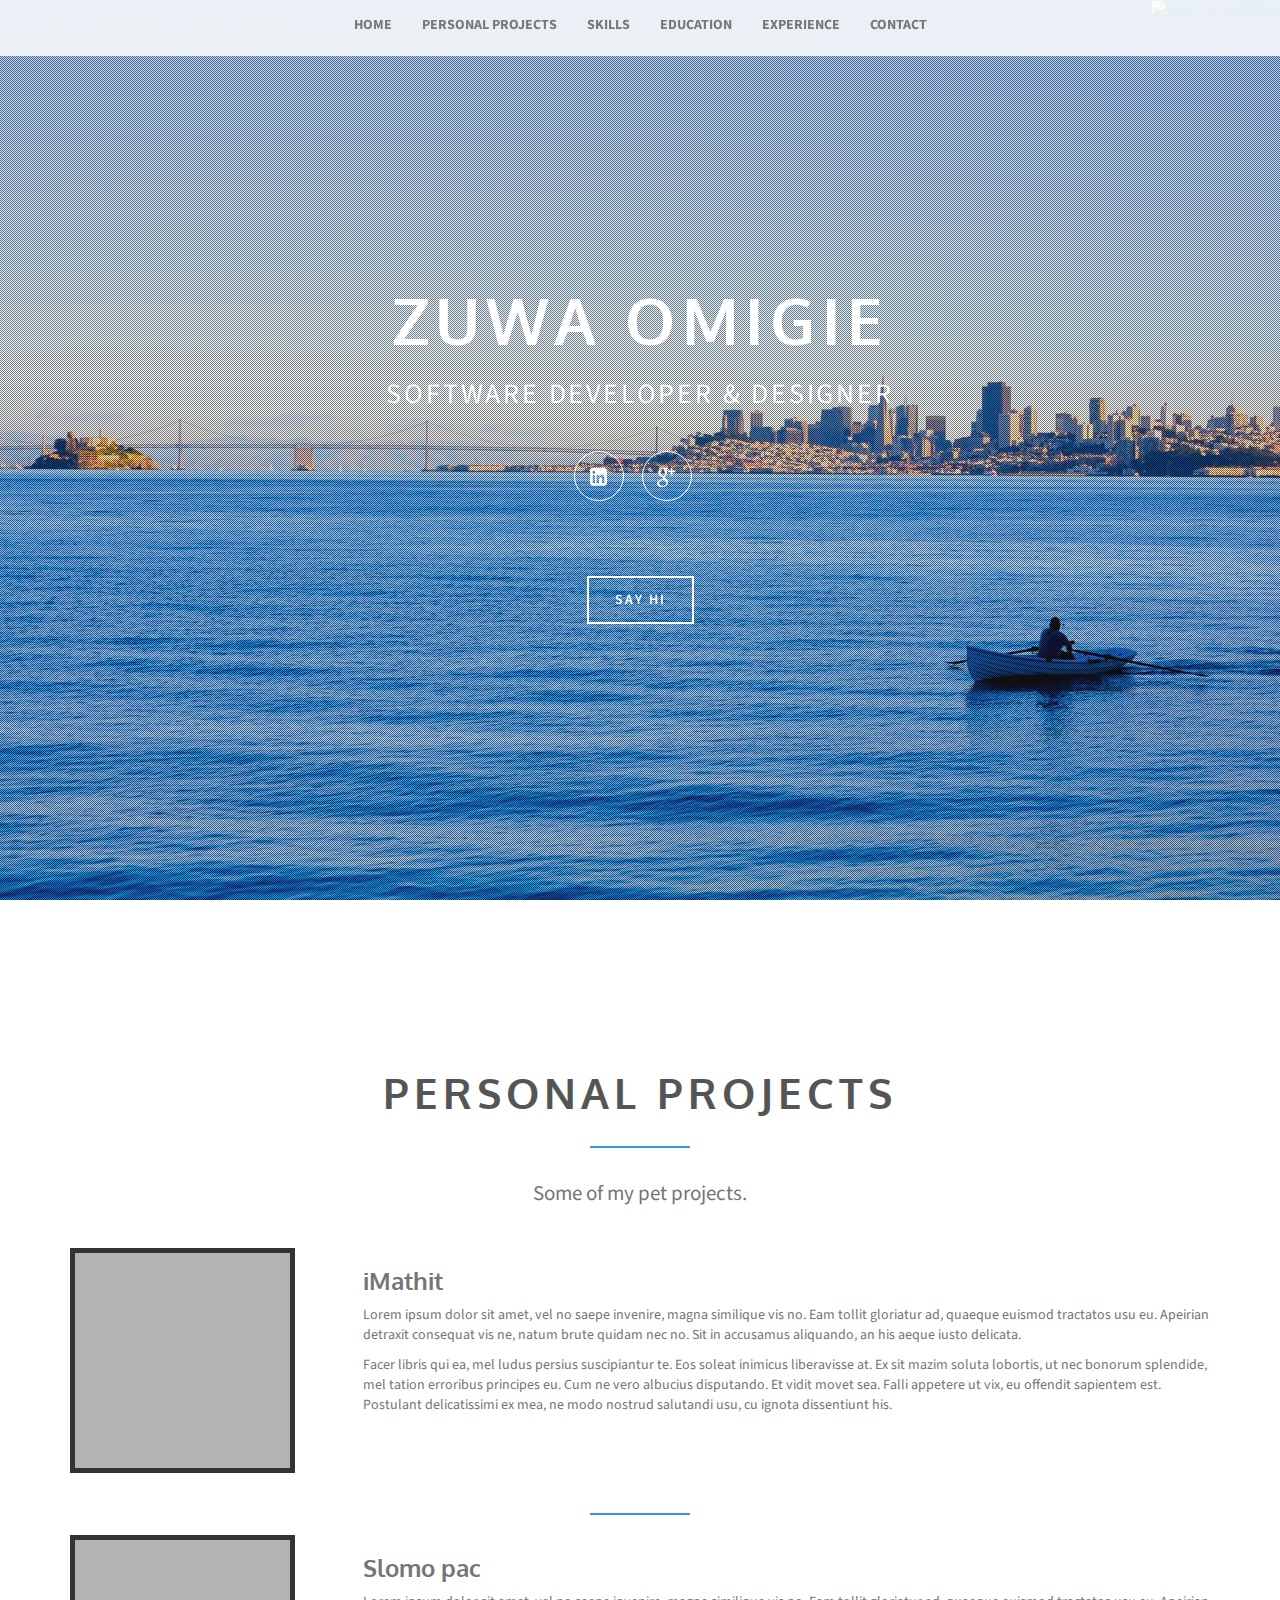
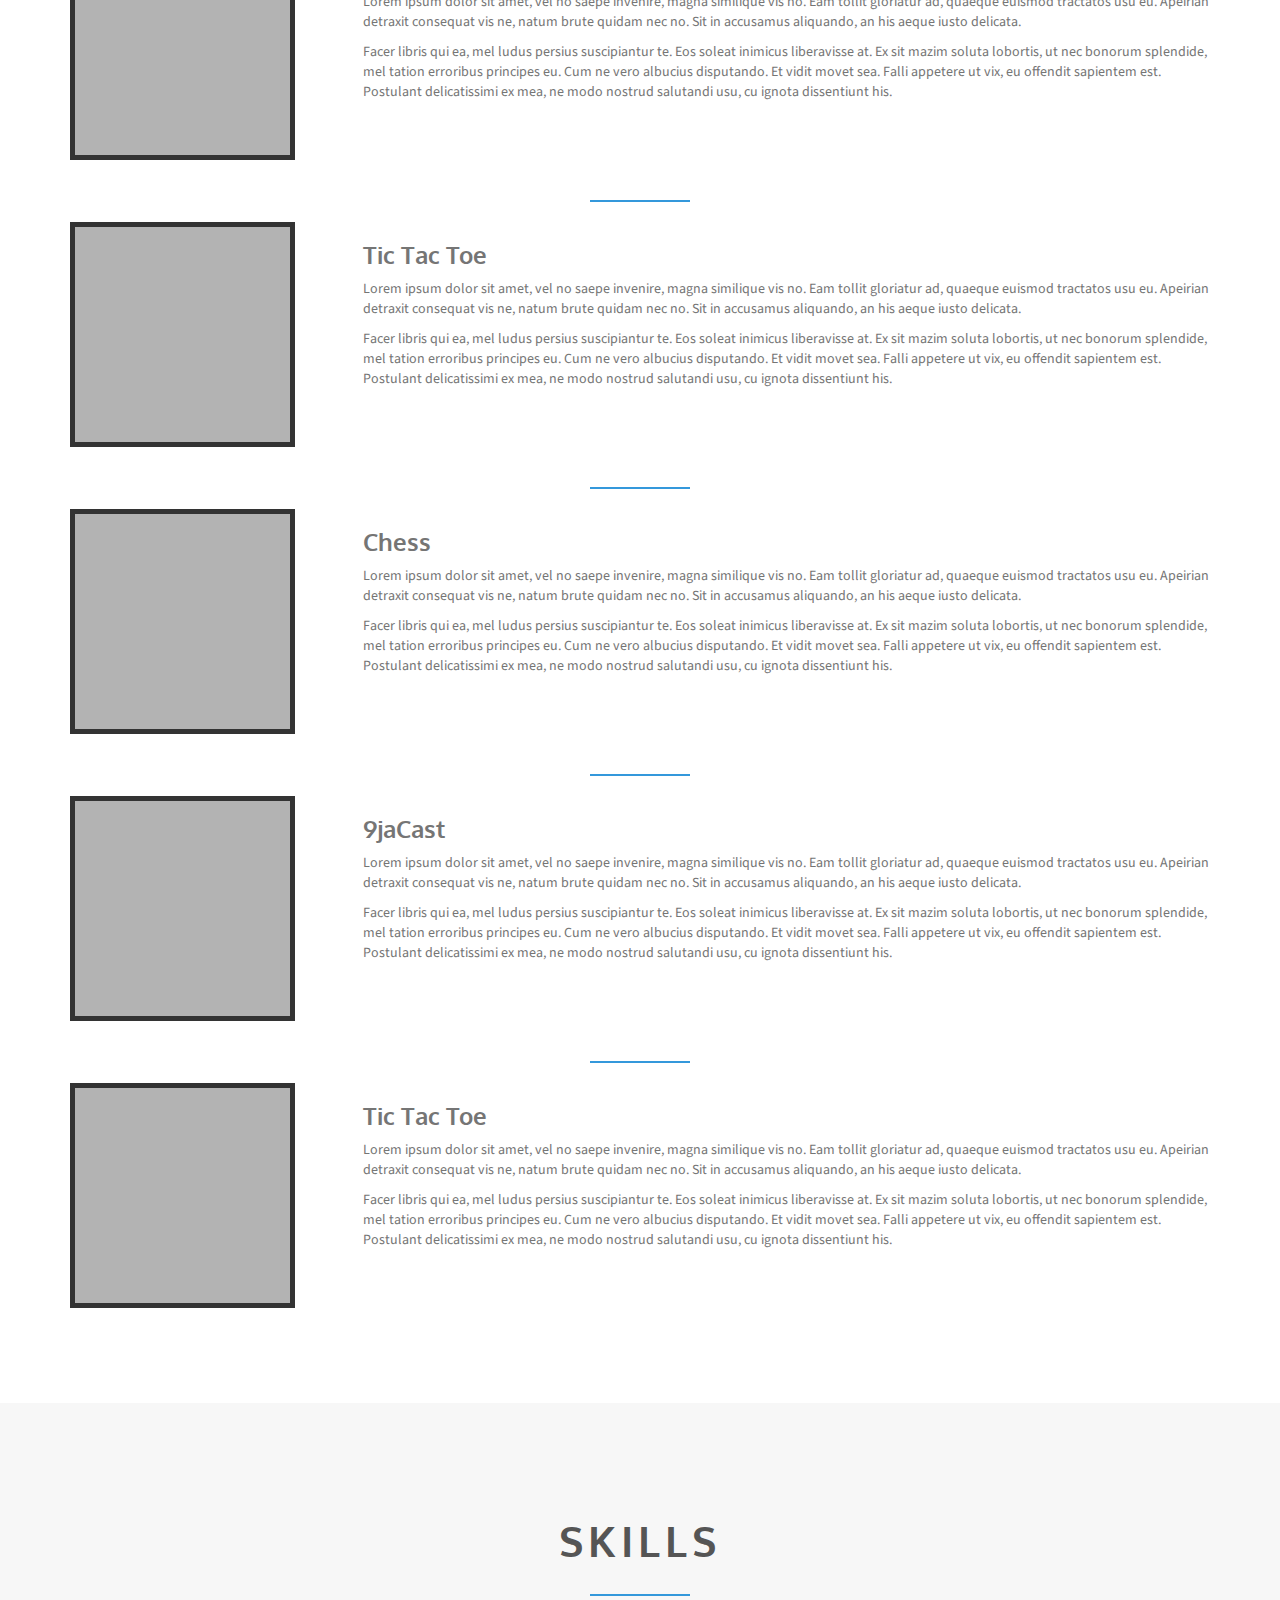
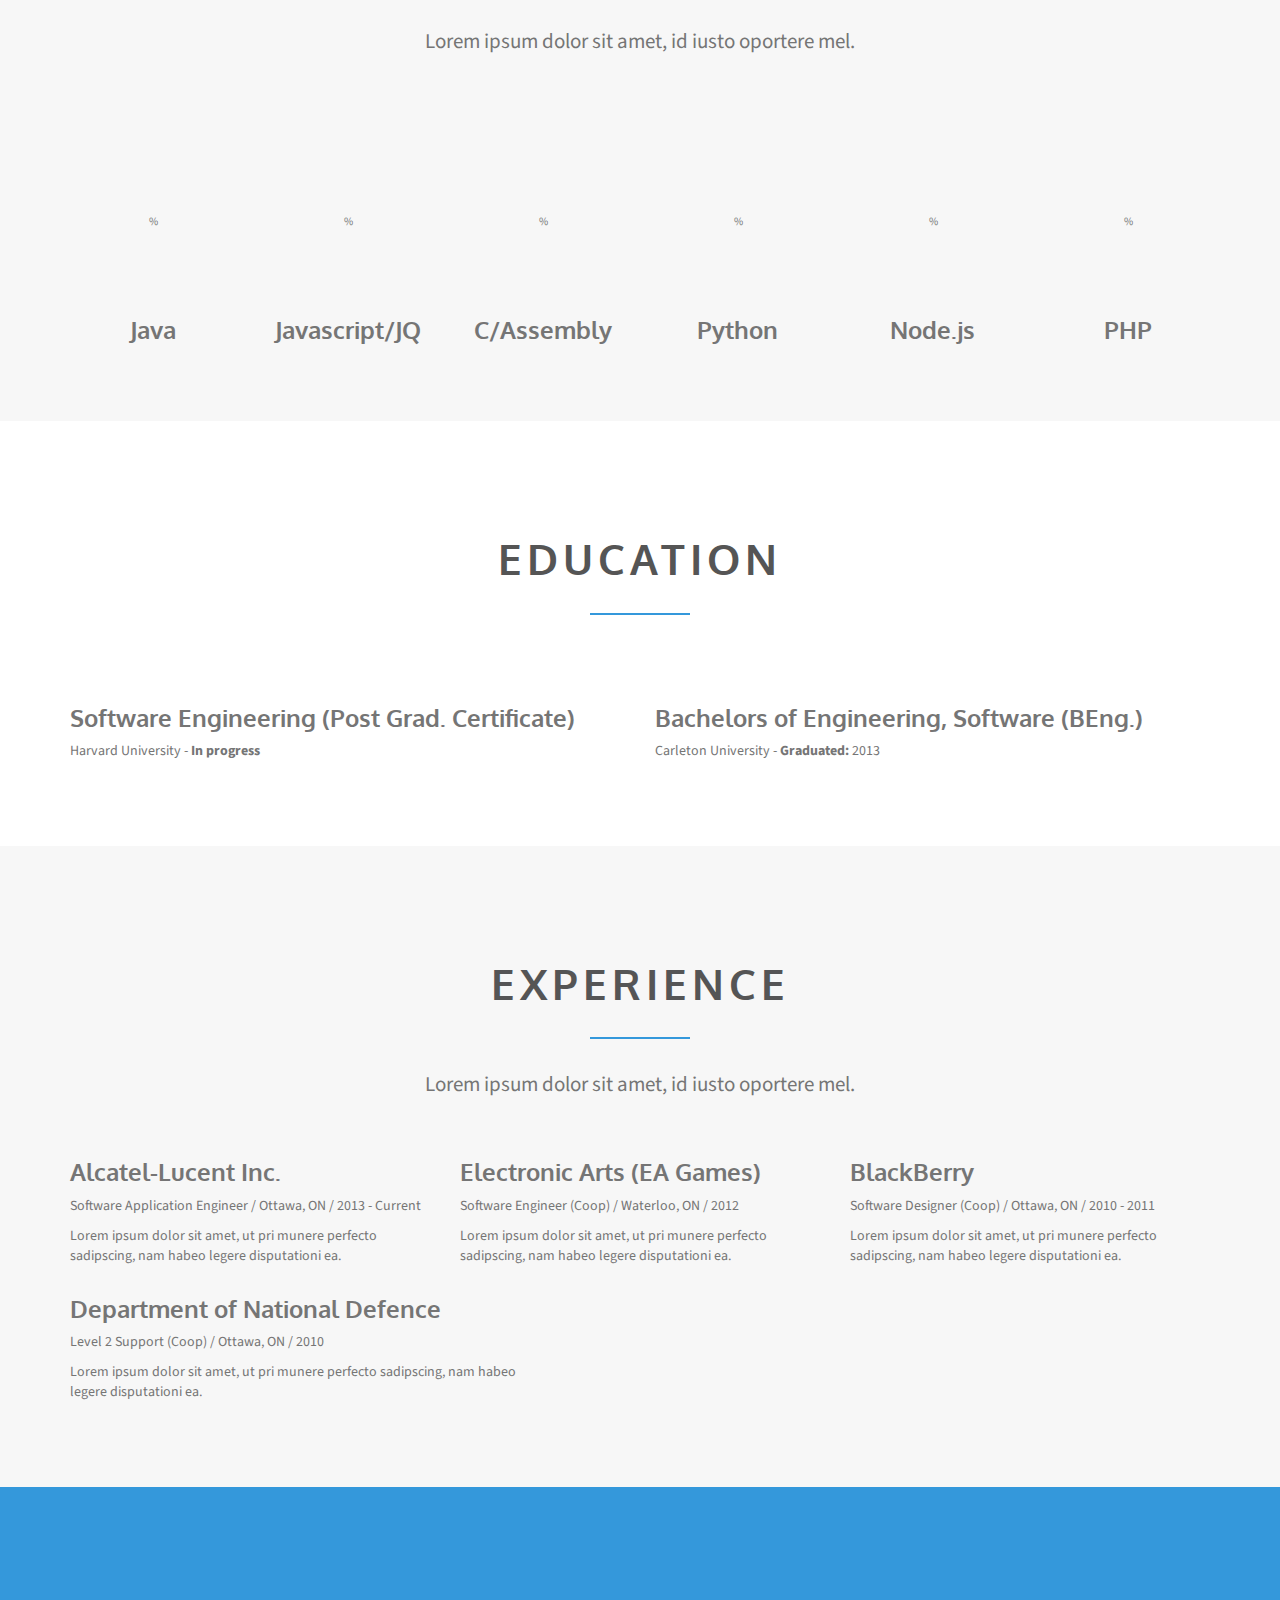
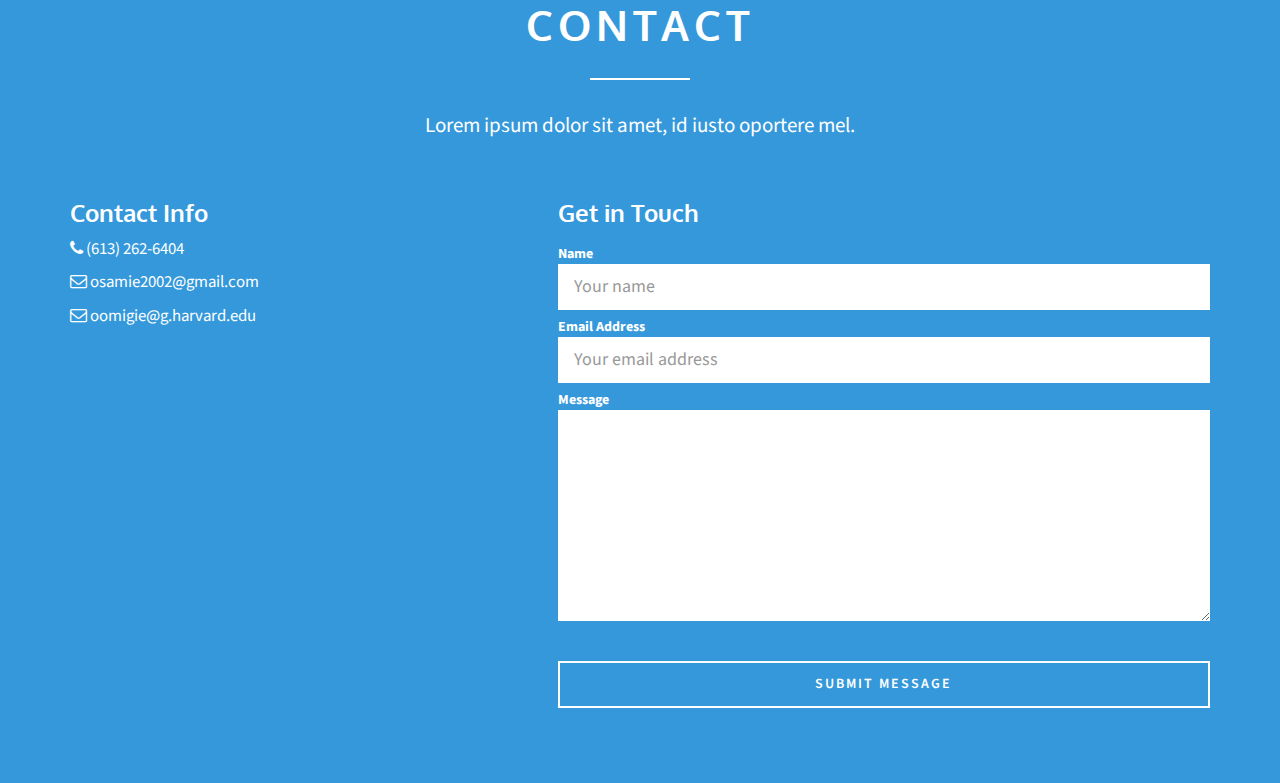
==== commit 20ff014b: "portfolio update -skills" ====
--- a/files/index.html
+++ b/files/index.html
@@ -43,6 +43,8 @@
         <![endif]-->
     </head>
     <body>
+
+
   <div class="navbar navbar-default navbar-static-top" role="navigation">
       <div class="container">
         <div class="navbar-header">
@@ -96,7 +98,9 @@
     </section><!-- welcome ends -->
     <!-- profile begins -->
     <section id="page-profile" class="page-profile">
+
       <div class="container">
+          <a href="https://github.com/osamie"><img style="position: absolute; top: 0; right: 0; border: 0;" src="https://s3.amazonaws.com/github/ribbons/forkme_right_darkblue_121621.png" alt="Fork me on GitHub"></a>
                 <header class="section-header">
                     <h2 class="section-title">Personal Projects</h2>
                     <div class="spacer"></div>
@@ -152,7 +156,7 @@
                  <div class="profile"><img src="img/profile.png" alt="profile"/></div> 
               </div>
                <div class="col-md-9">
-                <h3> Tic Tac Toe</h3>
+                <h3> Chess</h3>
                 <p>Lorem ipsum dolor sit amet, vel no saepe invenire, magna similique vis no. Eam tollit gloriatur ad, quaeque euismod tractatos usu eu. Apeirian detraxit consequat vis ne, natum brute quidam nec no. Sit in accusamus aliquando, an his aeque iusto delicata.</p>
                 <p>Facer libris qui ea, mel ludus persius suscipiantur te. Eos soleat inimicus liberavisse at. Ex sit mazim soluta lobortis, ut nec bonorum splendide, mel tation erroribus principes eu. Cum ne vero albucius disputando. Et vidit movet sea. Falli appetere ut vix, eu offendit sapientem est. Postulant delicatissimi ex mea, ne modo nostrud salutandi usu, cu ignota dissentiunt his.</p>
               </div>
@@ -167,7 +171,7 @@
                  <div class="profile"><img src="img/profile.png" alt="profile"/></div> 
               </div>
                <div class="col-md-9">
-                <h3> Tic Tac Toe</h3>
+                <h3> 9jaCast</h3>
                 <p>Lorem ipsum dolor sit amet, vel no saepe invenire, magna similique vis no. Eam tollit gloriatur ad, quaeque euismod tractatos usu eu. Apeirian detraxit consequat vis ne, natum brute quidam nec no. Sit in accusamus aliquando, an his aeque iusto delicata.</p>
                 <p>Facer libris qui ea, mel ludus persius suscipiantur te. Eos soleat inimicus liberavisse at. Ex sit mazim soluta lobortis, ut nec bonorum splendide, mel tation erroribus principes eu. Cum ne vero albucius disputando. Et vidit movet sea. Falli appetere ut vix, eu offendit sapientem est. Postulant delicatissimi ex mea, ne modo nostrud salutandi usu, cu ignota dissentiunt his.</p>
               </div>
@@ -202,37 +206,37 @@
                 </header>
             <div class="row">
               <div class="col-md-2">
-               <span class="chart" data-percent="95">
+               <span class="chart" data-percent="90">
                       <span class="percent"></span>
                       <h3>Java</h3>
                </span>
             </div>
                <div class="col-md-2 ">
-               <span class="chart" data-percent="60">
+               <span class="chart" data-percent="83">
                       <span class="percent"></span>
                       <h3>Javascript/JQ</h3>
                </span>
             </div>
                <div class="col-md-2">
-               <span class="chart" data-percent="75">
+               <span class="chart" data-percent="78">
                       <span class="percent"></span>
                        <h3>C/Assembly</h3>
+               </span>
+            </div>
+               <div class="col-md-2">
+               <span class="chart" data-percent="70">
+                      <span class="percent"></span>
+                      <h3>Python</h3>
+               </span>
+            </div>
+            <div class="col-md-2">
+               <span class="chart" data-percent="70">
+                      <span class="percent"></span>
+                      <h3>Node.js</h3>
                </span>
             </div>
                <div class="col-md-2">
                <span class="chart" data-percent="80">
-                      <span class="percent"></span>
-                      <h3>Python</h3>
-               </span>
-            </div>
-            <div class="col-md-2">
-               <span class="chart" data-percent="65">
-                      <span class="percent"></span>
-                      <h3>Node.js</h3>
-               </span>
-            </div>
-               <div class="col-md-2">
-               <span class="chart" data-percent="85">
                       <span class="percent"></span>
                        <h3>PHP</h3>
                </span>
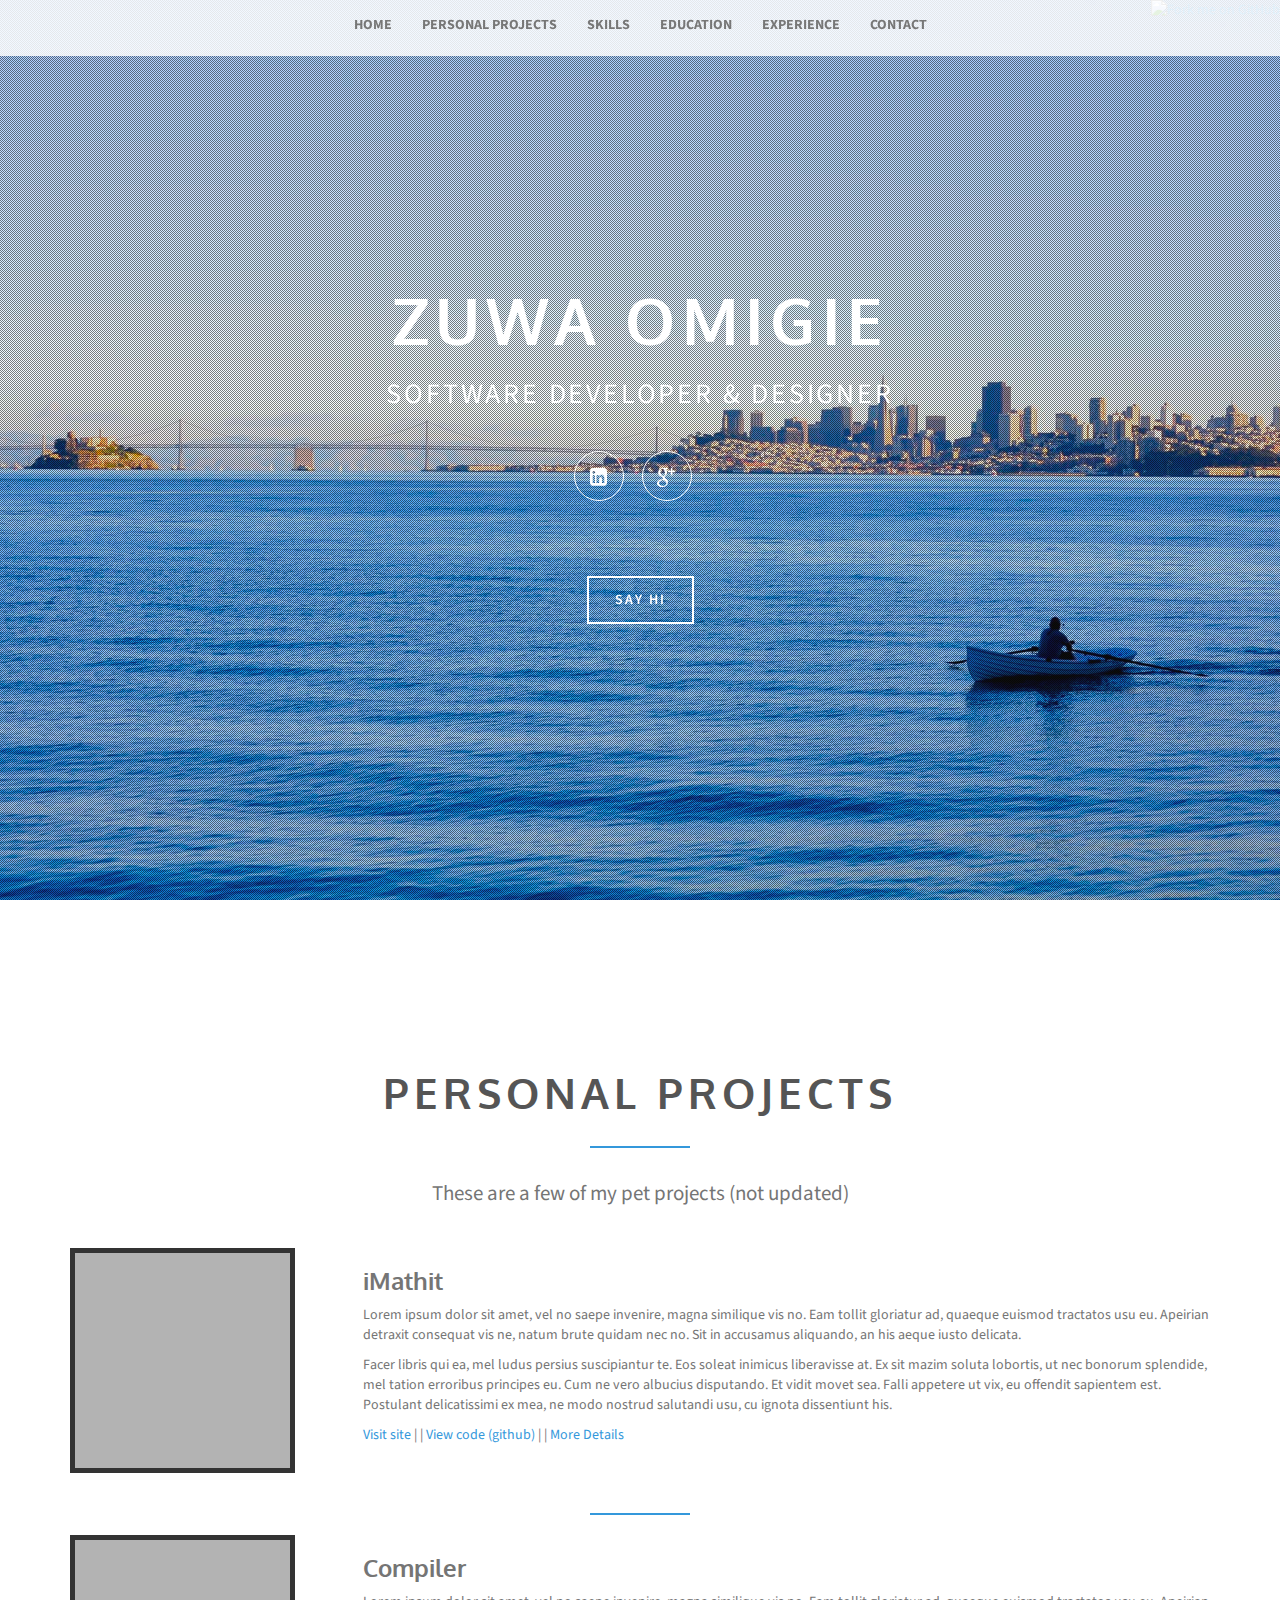
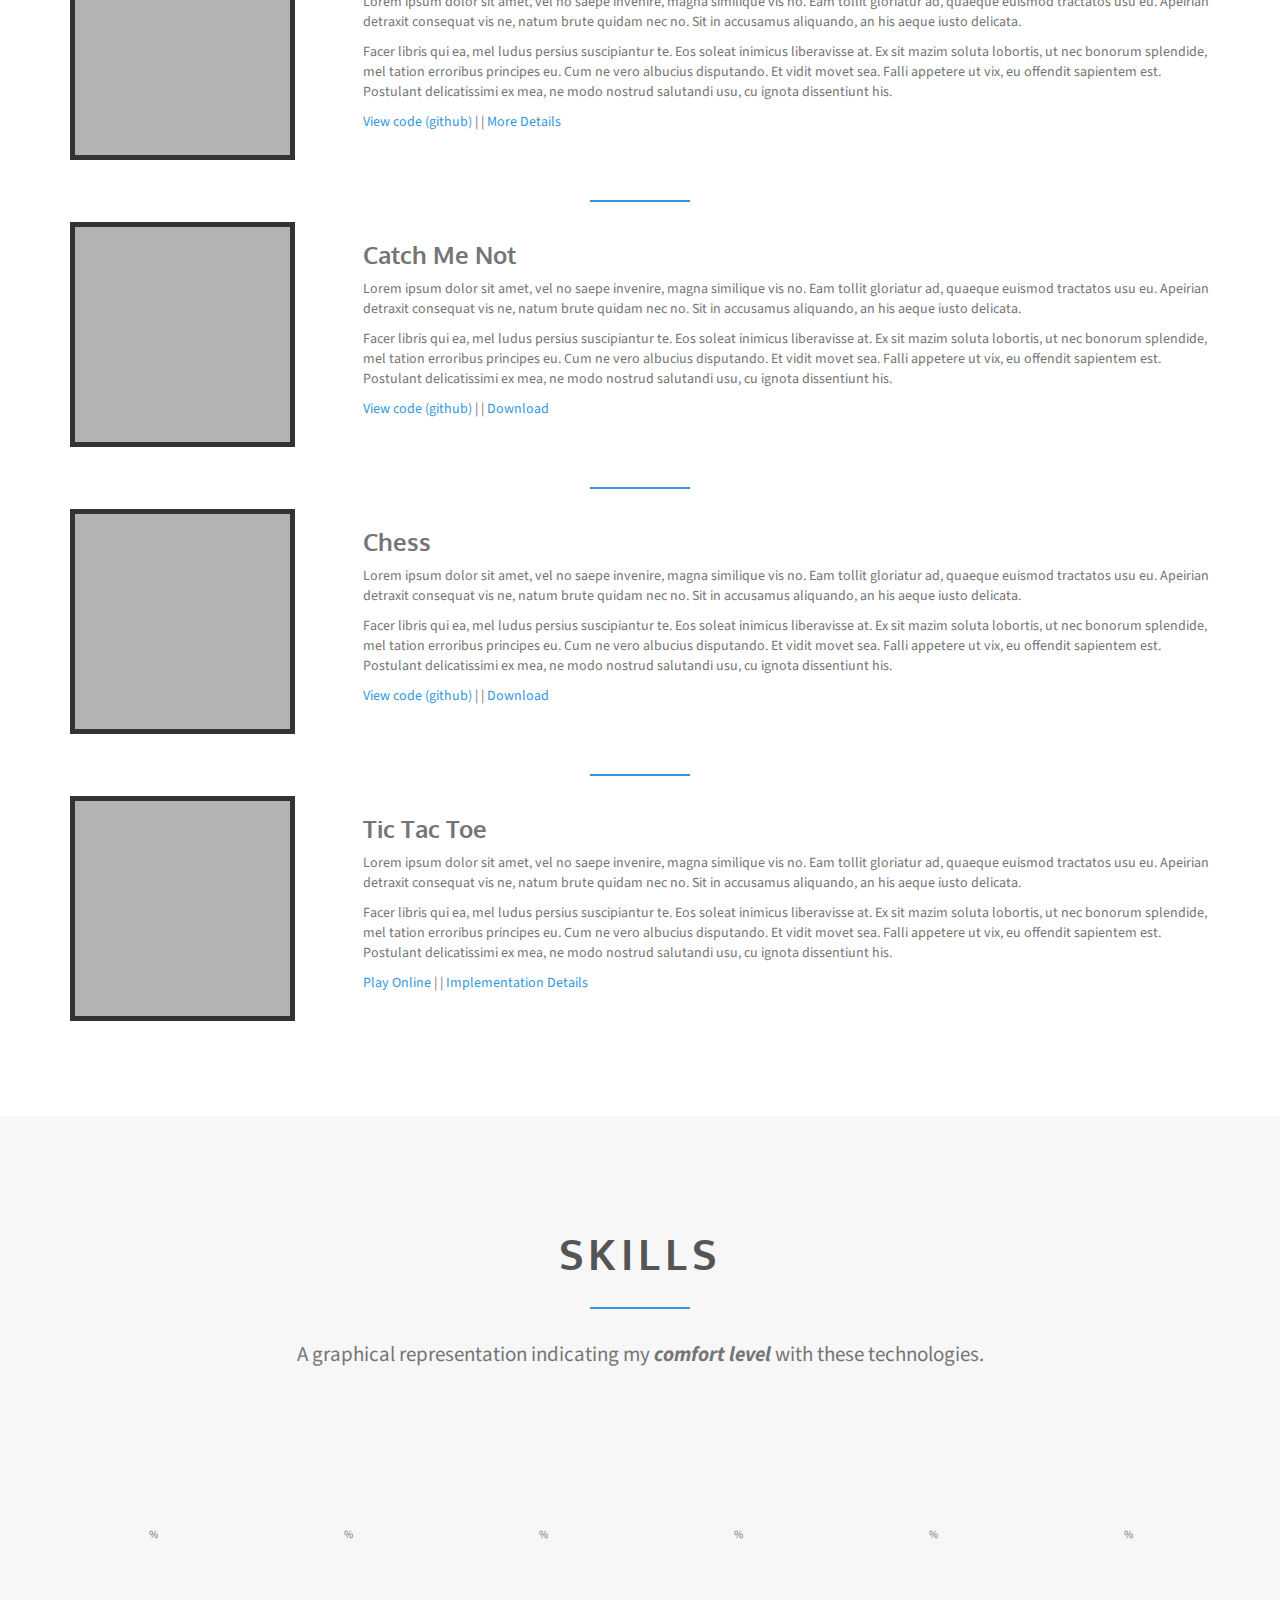
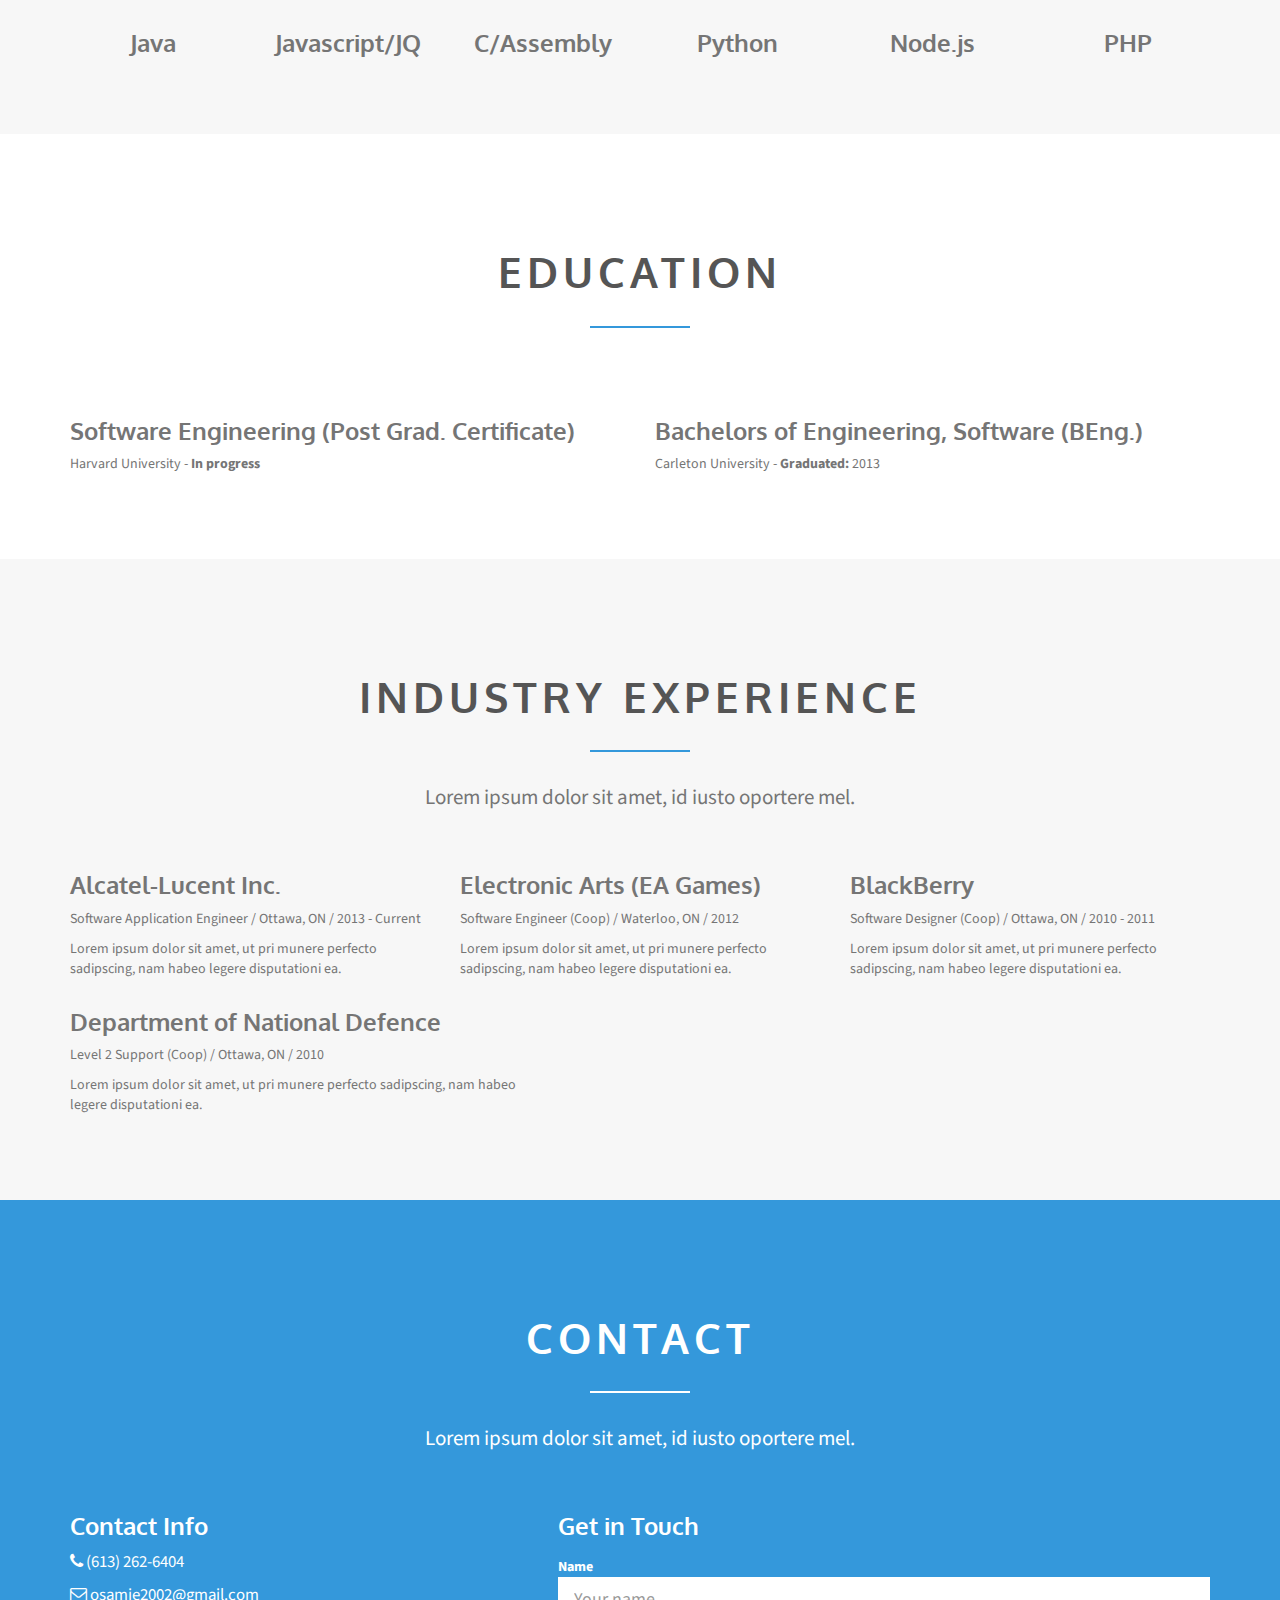
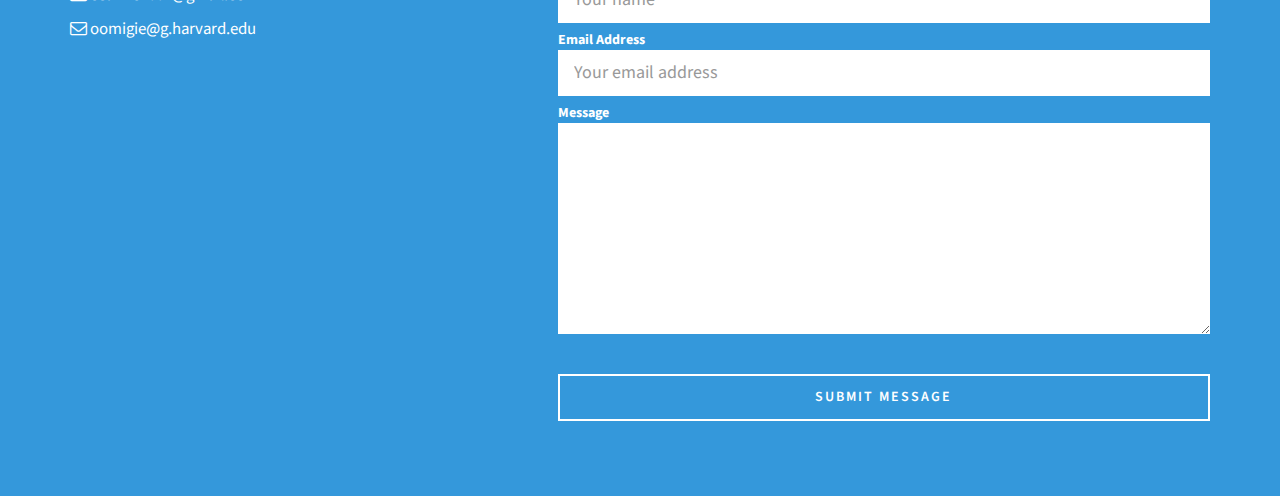
==== commit 5ff04671: "projects listing cleanup" ====
--- a/files/index.html
+++ b/files/index.html
@@ -104,7 +104,7 @@
                 <header class="section-header">
                     <h2 class="section-title">Personal Projects</h2>
                     <div class="spacer"></div>
-                    <p class="section-subtitle">Some of my pet projects. </p>
+                    <p class="section-subtitle">These are a few of my pet projects (not updated) </p>
                 </header>
             <div class="row">
               <div class="col-md-3">
@@ -114,9 +114,12 @@
                 <h3> iMathit</h3>
                 <p>Lorem ipsum dolor sit amet, vel no saepe invenire, magna similique vis no. Eam tollit gloriatur ad, quaeque euismod tractatos usu eu. Apeirian detraxit consequat vis ne, natum brute quidam nec no. Sit in accusamus aliquando, an his aeque iusto delicata.</p>
                 <p>Facer libris qui ea, mel ludus persius suscipiantur te. Eos soleat inimicus liberavisse at. Ex sit mazim soluta lobortis, ut nec bonorum splendide, mel tation erroribus principes eu. Cum ne vero albucius disputando. Et vidit movet sea. Falli appetere ut vix, eu offendit sapientem est. Postulant delicatissimi ex mea, ne modo nostrud salutandi usu, cu ignota dissentiunt his.</p>
+                <p><a href="">Visit site </a>  | | <a href="">View code (github) </a>  | | <a href="">  More Details</a> </p>
                 
               </div>
             </div>
+
+
             <br/>
             <div class="spacer"></div>
             <br/>
@@ -126,9 +129,10 @@
                  <div class="profile"><img src="img/profile.png" alt="profile"/></div> 
               </div>
                <div class="col-md-9">
-                <h3> Slomo pac</h3>
-                <p>Lorem ipsum dolor sit amet, vel no saepe invenire, magna similique vis no. Eam tollit gloriatur ad, quaeque euismod tractatos usu eu. Apeirian detraxit consequat vis ne, natum brute quidam nec no. Sit in accusamus aliquando, an his aeque iusto delicata.</p>
-                <p>Facer libris qui ea, mel ludus persius suscipiantur te. Eos soleat inimicus liberavisse at. Ex sit mazim soluta lobortis, ut nec bonorum splendide, mel tation erroribus principes eu. Cum ne vero albucius disputando. Et vidit movet sea. Falli appetere ut vix, eu offendit sapientem est. Postulant delicatissimi ex mea, ne modo nostrud salutandi usu, cu ignota dissentiunt his.</p>
+                <h3> Compiler</h3>
+                <p>Lorem ipsum dolor sit amet, vel no saepe invenire, magna similique vis no. Eam tollit gloriatur ad, quaeque euismod tractatos usu eu. Apeirian detraxit consequat vis ne, natum brute quidam nec no. Sit in accusamus aliquando, an his aeque iusto delicata.</p>
+                <p>Facer libris qui ea, mel ludus persius suscipiantur te. Eos soleat inimicus liberavisse at. Ex sit mazim soluta lobortis, ut nec bonorum splendide, mel tation erroribus principes eu. Cum ne vero albucius disputando. Et vidit movet sea. Falli appetere ut vix, eu offendit sapientem est. Postulant delicatissimi ex mea, ne modo nostrud salutandi usu, cu ignota dissentiunt his.</p>
+                <p><a href="">View code (github) </a>  | | <a href="">  More Details</a> </p>
               </div>
             </div>
 
@@ -141,13 +145,50 @@
                  <div class="profile"><img src="img/profile.png" alt="profile"/></div> 
               </div>
                <div class="col-md-9">
+                <h3> Catch Me Not</h3>
+                <p>Lorem ipsum dolor sit amet, vel no saepe invenire, magna similique vis no. Eam tollit gloriatur ad, quaeque euismod tractatos usu eu. Apeirian detraxit consequat vis ne, natum brute quidam nec no. Sit in accusamus aliquando, an his aeque iusto delicata.</p>
+                <p>Facer libris qui ea, mel ludus persius suscipiantur te. Eos soleat inimicus liberavisse at. Ex sit mazim soluta lobortis, ut nec bonorum splendide, mel tation erroribus principes eu. Cum ne vero albucius disputando. Et vidit movet sea. Falli appetere ut vix, eu offendit sapientem est. Postulant delicatissimi ex mea, ne modo nostrud salutandi usu, cu ignota dissentiunt his.</p>
+
+                <p><a href="">View code (github) </a>  | | <a href="">  Download</a> </p>
+              </div>
+            </div>
+
+            <br/>
+            <div class="spacer"></div>
+            <br/>
+
+            <div class="row">
+              <div class="col-md-3">
+                 <div class="profile"><img src="img/profile.png" alt="profile"/></div> 
+              </div>
+               <div class="col-md-9">
+                <h3> Chess</h3>
+                <p>Lorem ipsum dolor sit amet, vel no saepe invenire, magna similique vis no. Eam tollit gloriatur ad, quaeque euismod tractatos usu eu. Apeirian detraxit consequat vis ne, natum brute quidam nec no. Sit in accusamus aliquando, an his aeque iusto delicata.</p>
+                <p>Facer libris qui ea, mel ludus persius suscipiantur te. Eos soleat inimicus liberavisse at. Ex sit mazim soluta lobortis, ut nec bonorum splendide, mel tation erroribus principes eu. Cum ne vero albucius disputando. Et vidit movet sea. Falli appetere ut vix, eu offendit sapientem est. Postulant delicatissimi ex mea, ne modo nostrud salutandi usu, cu ignota dissentiunt his.</p>
+
+                <p><a href="">View code (github) </a>  | | <a href="">  Download</a> </p>
+              </div>
+            </div>
+
+            <br/>
+            <div class="spacer"></div>
+            <br/>
+
+            <div class="row">
+              <div class="col-md-3">
+                 <div class="profile"><img src="img/profile.png" alt="profile"/></div> 
+              </div>
+               <div class="col-md-9">
                 <h3> Tic Tac Toe</h3>
                 <p>Lorem ipsum dolor sit amet, vel no saepe invenire, magna similique vis no. Eam tollit gloriatur ad, quaeque euismod tractatos usu eu. Apeirian detraxit consequat vis ne, natum brute quidam nec no. Sit in accusamus aliquando, an his aeque iusto delicata.</p>
                 <p>Facer libris qui ea, mel ludus persius suscipiantur te. Eos soleat inimicus liberavisse at. Ex sit mazim soluta lobortis, ut nec bonorum splendide, mel tation erroribus principes eu. Cum ne vero albucius disputando. Et vidit movet sea. Falli appetere ut vix, eu offendit sapientem est. Postulant delicatissimi ex mea, ne modo nostrud salutandi usu, cu ignota dissentiunt his.</p>
-              </div>
-            </div>
-
-            <br/>
+
+                <p><a href="">Play Online </a>  | | <a href="">  Implementation Details</a> </p>
+              </div>
+            </div>
+
+
+            <!-- <br/>
             <div class="spacer"></div>
             <br/>
 
@@ -156,41 +197,11 @@
                  <div class="profile"><img src="img/profile.png" alt="profile"/></div> 
               </div>
                <div class="col-md-9">
-                <h3> Chess</h3>
-                <p>Lorem ipsum dolor sit amet, vel no saepe invenire, magna similique vis no. Eam tollit gloriatur ad, quaeque euismod tractatos usu eu. Apeirian detraxit consequat vis ne, natum brute quidam nec no. Sit in accusamus aliquando, an his aeque iusto delicata.</p>
-                <p>Facer libris qui ea, mel ludus persius suscipiantur te. Eos soleat inimicus liberavisse at. Ex sit mazim soluta lobortis, ut nec bonorum splendide, mel tation erroribus principes eu. Cum ne vero albucius disputando. Et vidit movet sea. Falli appetere ut vix, eu offendit sapientem est. Postulant delicatissimi ex mea, ne modo nostrud salutandi usu, cu ignota dissentiunt his.</p>
-              </div>
-            </div>
-
-            <br/>
-            <div class="spacer"></div>
-            <br/>
-
-            <div class="row">
-              <div class="col-md-3">
-                 <div class="profile"><img src="img/profile.png" alt="profile"/></div> 
-              </div>
-               <div class="col-md-9">
-                <h3> 9jaCast</h3>
-                <p>Lorem ipsum dolor sit amet, vel no saepe invenire, magna similique vis no. Eam tollit gloriatur ad, quaeque euismod tractatos usu eu. Apeirian detraxit consequat vis ne, natum brute quidam nec no. Sit in accusamus aliquando, an his aeque iusto delicata.</p>
-                <p>Facer libris qui ea, mel ludus persius suscipiantur te. Eos soleat inimicus liberavisse at. Ex sit mazim soluta lobortis, ut nec bonorum splendide, mel tation erroribus principes eu. Cum ne vero albucius disputando. Et vidit movet sea. Falli appetere ut vix, eu offendit sapientem est. Postulant delicatissimi ex mea, ne modo nostrud salutandi usu, cu ignota dissentiunt his.</p>
-              </div>
-            </div>
-
-            <br/>
-            <div class="spacer"></div>
-            <br/>
-
-            <div class="row">
-              <div class="col-md-3">
-                 <div class="profile"><img src="img/profile.png" alt="profile"/></div> 
-              </div>
-               <div class="col-md-9">
                 <h3> Tic Tac Toe</h3>
                 <p>Lorem ipsum dolor sit amet, vel no saepe invenire, magna similique vis no. Eam tollit gloriatur ad, quaeque euismod tractatos usu eu. Apeirian detraxit consequat vis ne, natum brute quidam nec no. Sit in accusamus aliquando, an his aeque iusto delicata.</p>
                 <p>Facer libris qui ea, mel ludus persius suscipiantur te. Eos soleat inimicus liberavisse at. Ex sit mazim soluta lobortis, ut nec bonorum splendide, mel tation erroribus principes eu. Cum ne vero albucius disputando. Et vidit movet sea. Falli appetere ut vix, eu offendit sapientem est. Postulant delicatissimi ex mea, ne modo nostrud salutandi usu, cu ignota dissentiunt his.</p>
               </div>
-            </div>
+            </div> -->
 
 
       </div> 
@@ -202,35 +213,35 @@
                  <header class="section-header">
                     <h2 class="section-title"><span>Skills</span></h2>
                       <div class="spacer"></div>
-                    <p class="section-subtitle">Lorem ipsum dolor sit amet, id iusto oportere mel. </p>
+                    <p class="section-subtitle">A graphical representation indicating my <b> <i>comfort level </i></b> with these technologies. </p>
                 </header>
             <div class="row">
               <div class="col-md-2">
+               <span class="chart" data-percent="95">
+                      <span class="percent"></span>
+                      <h3>Java</h3>
+               </span>
+            </div>
+               <div class="col-md-2 ">
                <span class="chart" data-percent="90">
                       <span class="percent"></span>
-                      <h3>Java</h3>
-               </span>
-            </div>
-               <div class="col-md-2 ">
-               <span class="chart" data-percent="83">
-                      <span class="percent"></span>
                       <h3>Javascript/JQ</h3>
                </span>
             </div>
                <div class="col-md-2">
-               <span class="chart" data-percent="78">
+               <span class="chart" data-percent="84">
                       <span class="percent"></span>
                        <h3>C/Assembly</h3>
                </span>
             </div>
                <div class="col-md-2">
-               <span class="chart" data-percent="70">
+               <span class="chart" data-percent="75">
                       <span class="percent"></span>
                       <h3>Python</h3>
                </span>
             </div>
             <div class="col-md-2">
-               <span class="chart" data-percent="70">
+               <span class="chart" data-percent="79">
                       <span class="percent"></span>
                       <h3>Node.js</h3>
                </span>
@@ -278,7 +289,7 @@
      <section id="page-experience" class="page-experience">
        <div class="container">
                 <header class="section-header">
-                    <h2 class="section-title"><span>Experience</span></h2>
+                    <h2 class="section-title"><span>Industry Experience</span></h2>
                      <div class="spacer"></div>
                     <p class="section-subtitle">Lorem ipsum dolor sit amet, id iusto oportere mel. </p>
                 </header>
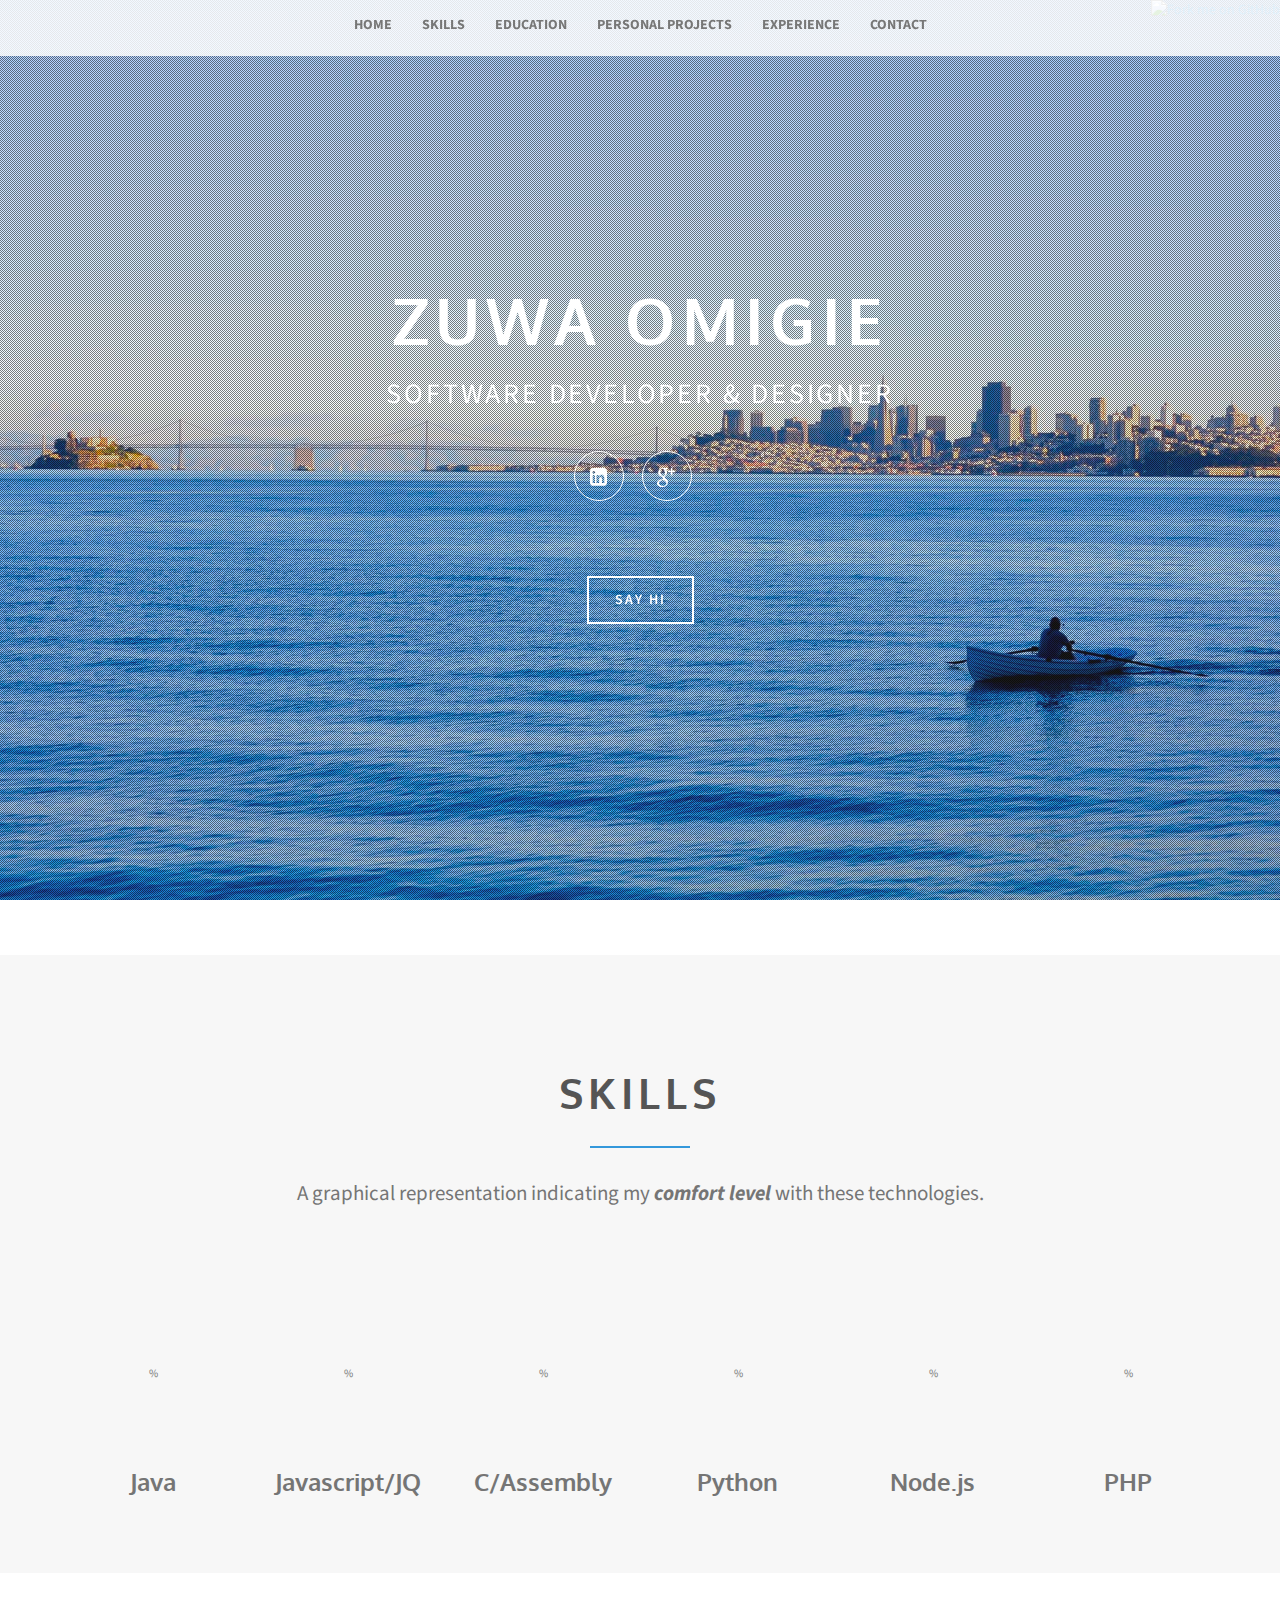
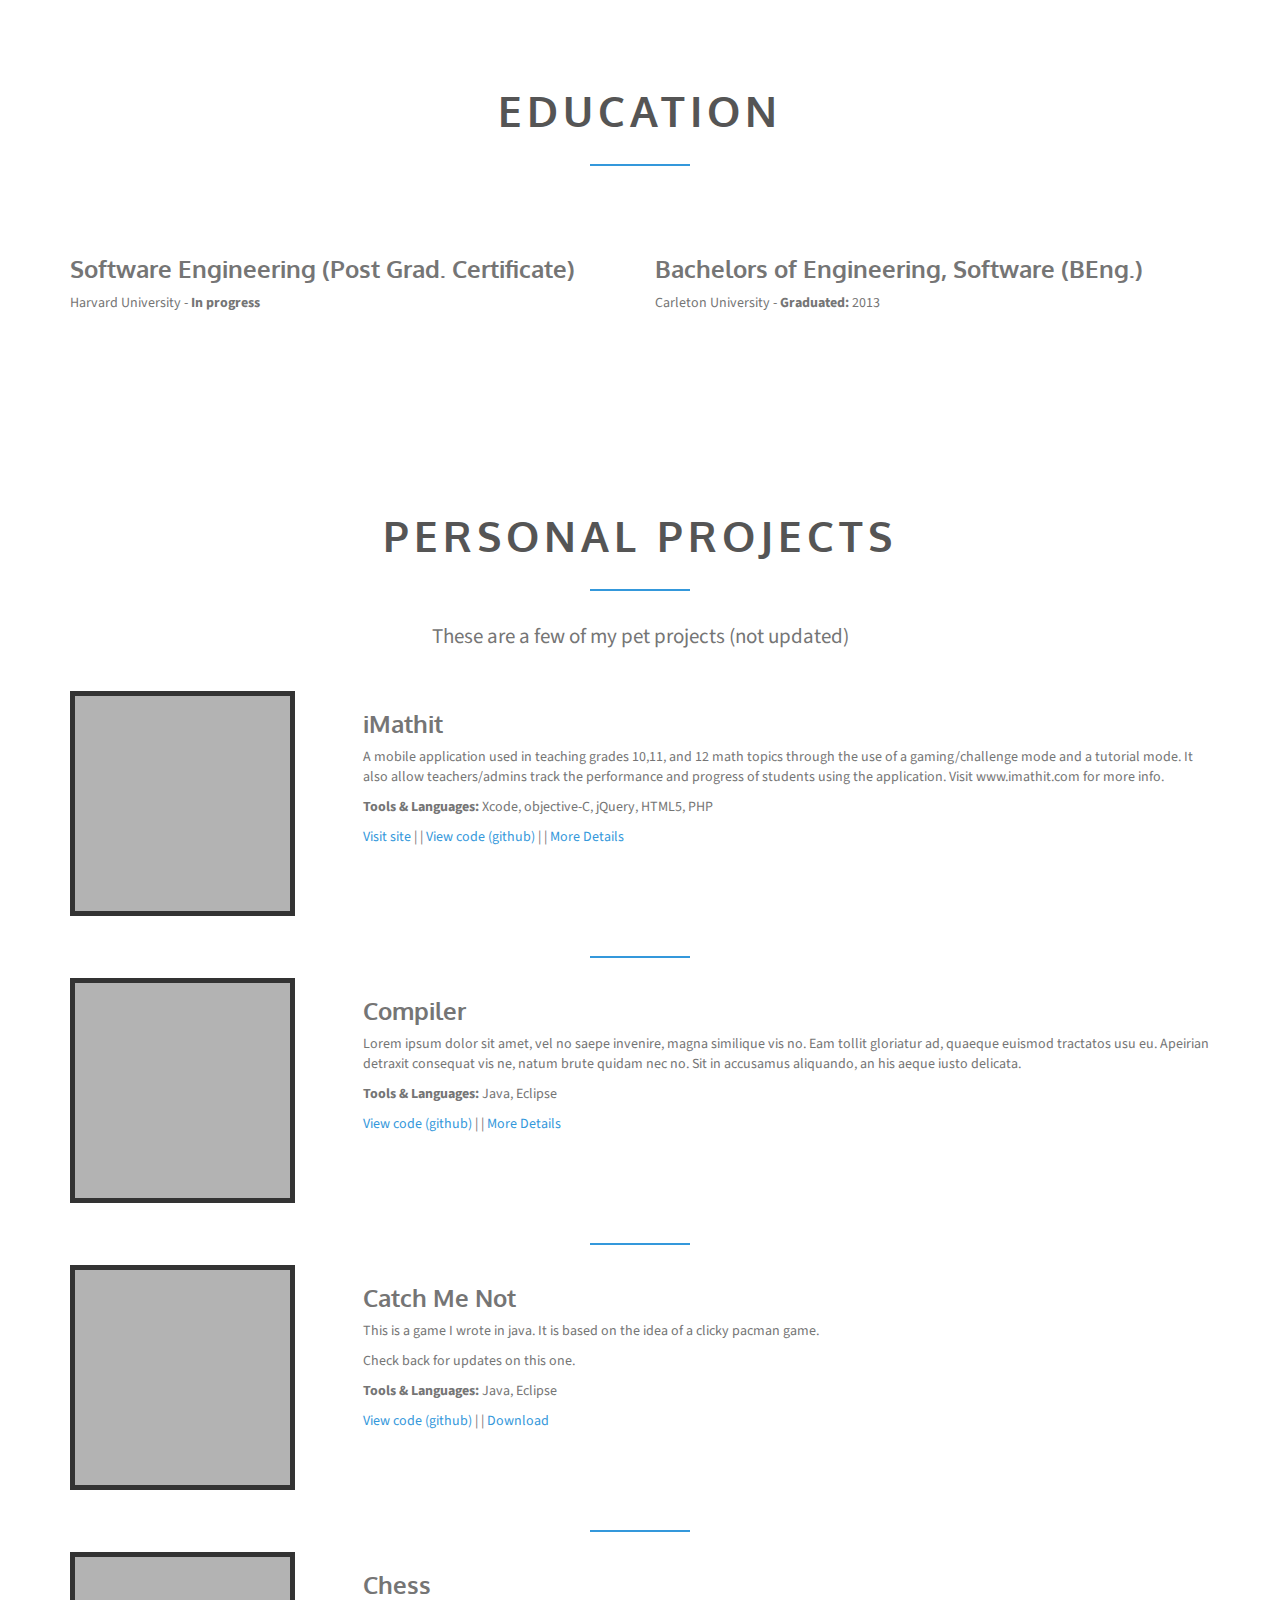
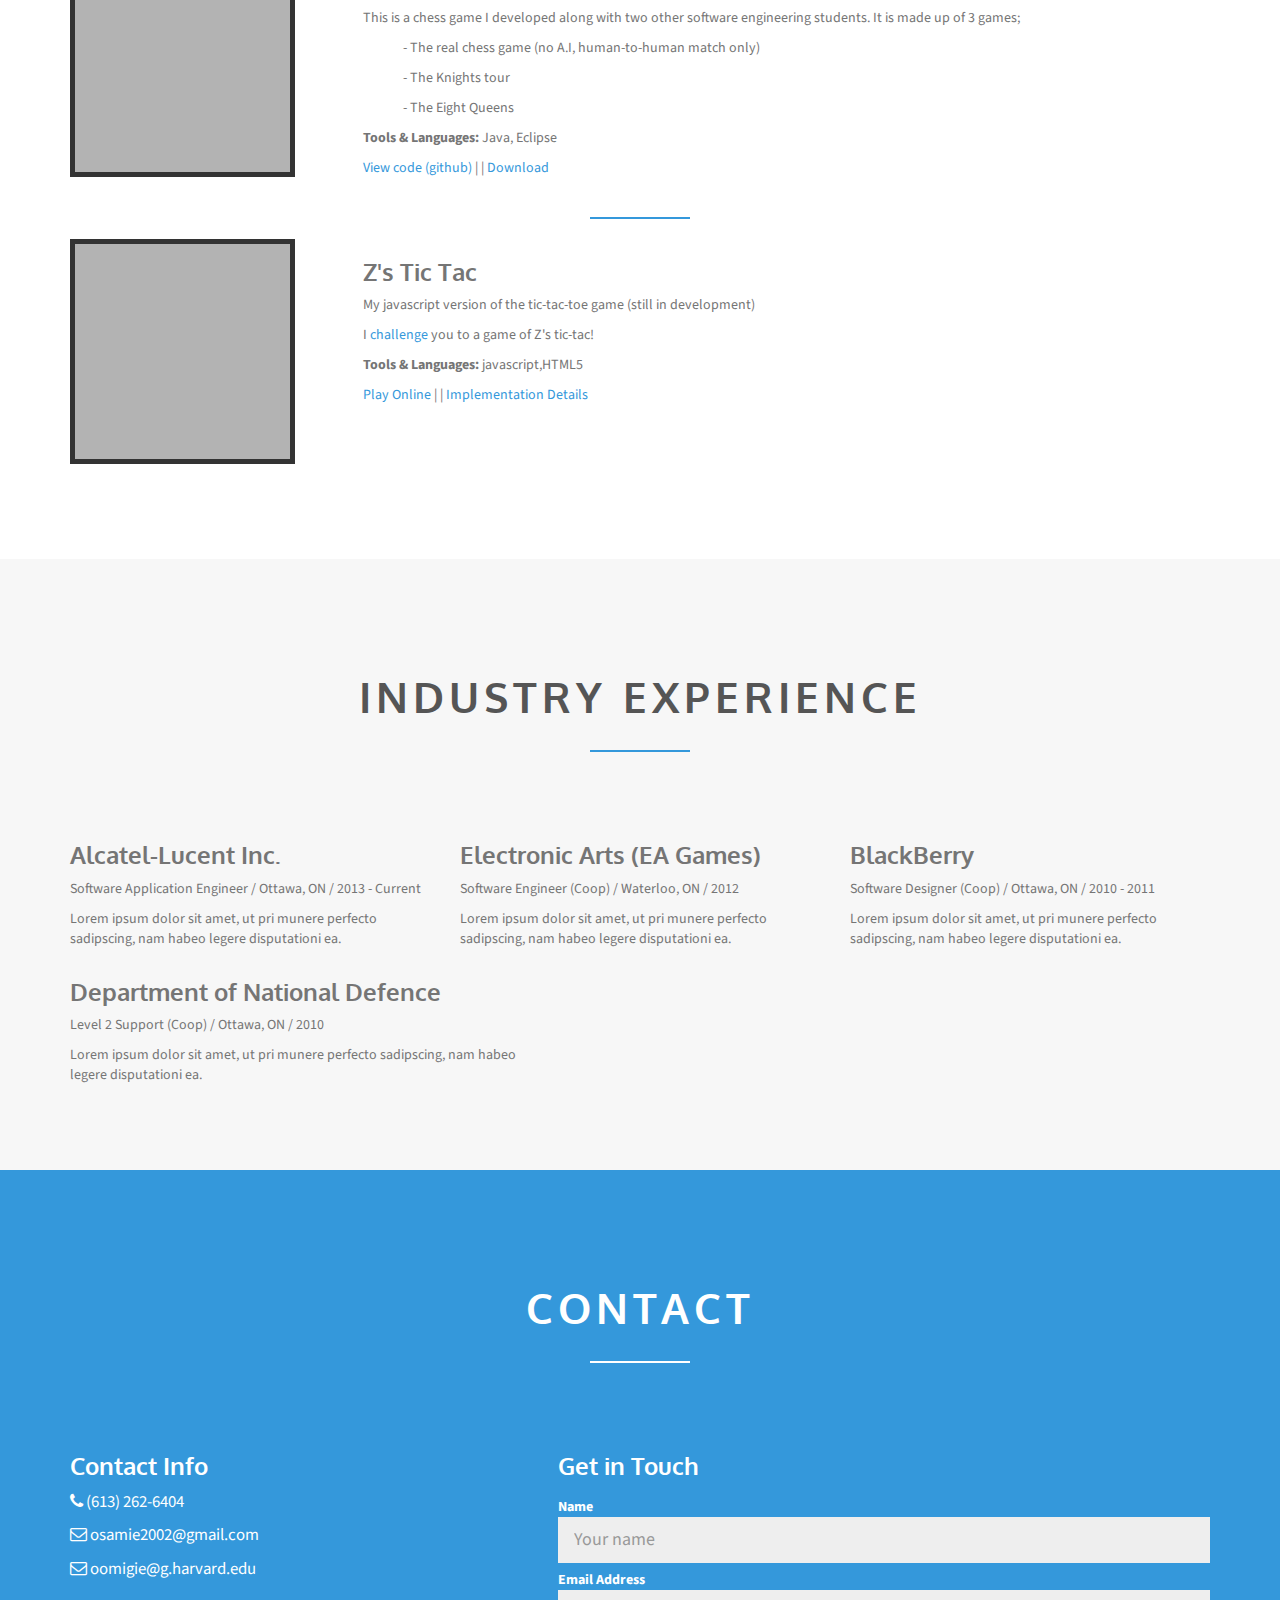
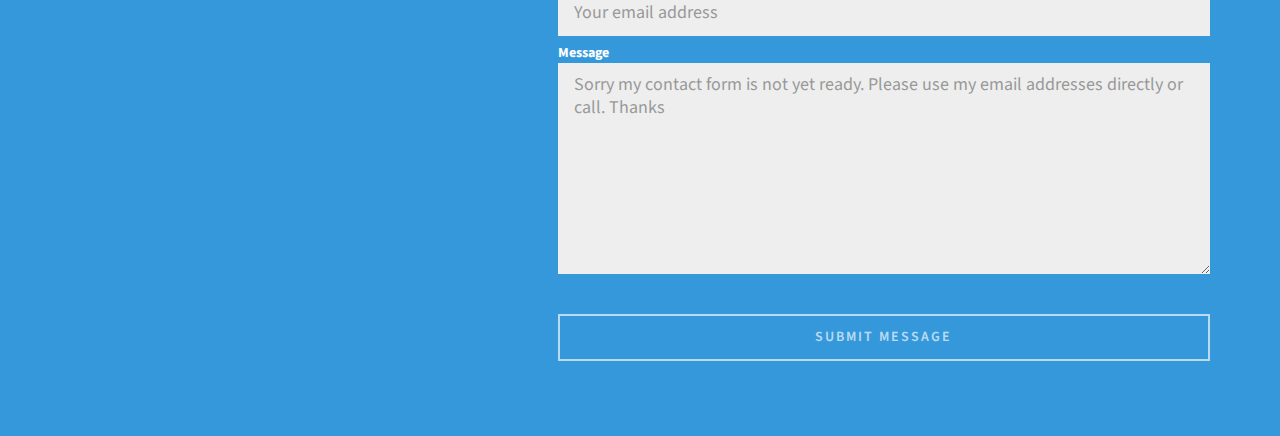
==== commit f421e66b: "facelift" ====
--- a/files/index.html
+++ b/files/index.html
@@ -58,9 +58,9 @@
         <div class="navbar-collapse collapse">
           <ul class="nav navbar-nav" id="main-menu">
             <li><a href="#page-welcome">Home</a></li>
-            <li><a href="#page-profile">Personal projects</a></li>
             <li><a href="#page-skills">Skills</a></li>
             <li><a href="#page-education">Education</a></li>
+            <li><a href="#page-profile">Personal projects</a></li>
             <li><a href="#page-experience">Experience</a></li>
             <!-- <li><a href="#page-portfolio">Portfolio</a></li> -->
             <li><a href="#page-contact">Contact</a></li>
@@ -96,116 +96,7 @@
             </div>
         </div>
     </section><!-- welcome ends -->
-    <!-- profile begins -->
-    <section id="page-profile" class="page-profile">
-
-      <div class="container">
-          <a href="https://github.com/osamie"><img style="position: absolute; top: 0; right: 0; border: 0;" src="https://s3.amazonaws.com/github/ribbons/forkme_right_darkblue_121621.png" alt="Fork me on GitHub"></a>
-                <header class="section-header">
-                    <h2 class="section-title">Personal Projects</h2>
-                    <div class="spacer"></div>
-                    <p class="section-subtitle">These are a few of my pet projects (not updated) </p>
-                </header>
-            <div class="row">
-              <div class="col-md-3">
-                 <div class="profile"><img src="img/profile.png" alt="profile"/></div> 
-              </div>
-               <div class="col-md-9">
-                <h3> iMathit</h3>
-                <p>Lorem ipsum dolor sit amet, vel no saepe invenire, magna similique vis no. Eam tollit gloriatur ad, quaeque euismod tractatos usu eu. Apeirian detraxit consequat vis ne, natum brute quidam nec no. Sit in accusamus aliquando, an his aeque iusto delicata.</p>
-                <p>Facer libris qui ea, mel ludus persius suscipiantur te. Eos soleat inimicus liberavisse at. Ex sit mazim soluta lobortis, ut nec bonorum splendide, mel tation erroribus principes eu. Cum ne vero albucius disputando. Et vidit movet sea. Falli appetere ut vix, eu offendit sapientem est. Postulant delicatissimi ex mea, ne modo nostrud salutandi usu, cu ignota dissentiunt his.</p>
-                <p><a href="">Visit site </a>  | | <a href="">View code (github) </a>  | | <a href="">  More Details</a> </p>
-                
-              </div>
-            </div>
-
-
-            <br/>
-            <div class="spacer"></div>
-            <br/>
-
-            <div class="row">
-              <div class="col-md-3">
-                 <div class="profile"><img src="img/profile.png" alt="profile"/></div> 
-              </div>
-               <div class="col-md-9">
-                <h3> Compiler</h3>
-                <p>Lorem ipsum dolor sit amet, vel no saepe invenire, magna similique vis no. Eam tollit gloriatur ad, quaeque euismod tractatos usu eu. Apeirian detraxit consequat vis ne, natum brute quidam nec no. Sit in accusamus aliquando, an his aeque iusto delicata.</p>
-                <p>Facer libris qui ea, mel ludus persius suscipiantur te. Eos soleat inimicus liberavisse at. Ex sit mazim soluta lobortis, ut nec bonorum splendide, mel tation erroribus principes eu. Cum ne vero albucius disputando. Et vidit movet sea. Falli appetere ut vix, eu offendit sapientem est. Postulant delicatissimi ex mea, ne modo nostrud salutandi usu, cu ignota dissentiunt his.</p>
-                <p><a href="">View code (github) </a>  | | <a href="">  More Details</a> </p>
-              </div>
-            </div>
-
-            <br/>
-            <div class="spacer"></div>
-            <br/>
-
-            <div class="row">
-              <div class="col-md-3">
-                 <div class="profile"><img src="img/profile.png" alt="profile"/></div> 
-              </div>
-               <div class="col-md-9">
-                <h3> Catch Me Not</h3>
-                <p>Lorem ipsum dolor sit amet, vel no saepe invenire, magna similique vis no. Eam tollit gloriatur ad, quaeque euismod tractatos usu eu. Apeirian detraxit consequat vis ne, natum brute quidam nec no. Sit in accusamus aliquando, an his aeque iusto delicata.</p>
-                <p>Facer libris qui ea, mel ludus persius suscipiantur te. Eos soleat inimicus liberavisse at. Ex sit mazim soluta lobortis, ut nec bonorum splendide, mel tation erroribus principes eu. Cum ne vero albucius disputando. Et vidit movet sea. Falli appetere ut vix, eu offendit sapientem est. Postulant delicatissimi ex mea, ne modo nostrud salutandi usu, cu ignota dissentiunt his.</p>
-
-                <p><a href="">View code (github) </a>  | | <a href="">  Download</a> </p>
-              </div>
-            </div>
-
-            <br/>
-            <div class="spacer"></div>
-            <br/>
-
-            <div class="row">
-              <div class="col-md-3">
-                 <div class="profile"><img src="img/profile.png" alt="profile"/></div> 
-              </div>
-               <div class="col-md-9">
-                <h3> Chess</h3>
-                <p>Lorem ipsum dolor sit amet, vel no saepe invenire, magna similique vis no. Eam tollit gloriatur ad, quaeque euismod tractatos usu eu. Apeirian detraxit consequat vis ne, natum brute quidam nec no. Sit in accusamus aliquando, an his aeque iusto delicata.</p>
-                <p>Facer libris qui ea, mel ludus persius suscipiantur te. Eos soleat inimicus liberavisse at. Ex sit mazim soluta lobortis, ut nec bonorum splendide, mel tation erroribus principes eu. Cum ne vero albucius disputando. Et vidit movet sea. Falli appetere ut vix, eu offendit sapientem est. Postulant delicatissimi ex mea, ne modo nostrud salutandi usu, cu ignota dissentiunt his.</p>
-
-                <p><a href="">View code (github) </a>  | | <a href="">  Download</a> </p>
-              </div>
-            </div>
-
-            <br/>
-            <div class="spacer"></div>
-            <br/>
-
-            <div class="row">
-              <div class="col-md-3">
-                 <div class="profile"><img src="img/profile.png" alt="profile"/></div> 
-              </div>
-               <div class="col-md-9">
-                <h3> Tic Tac Toe</h3>
-                <p>Lorem ipsum dolor sit amet, vel no saepe invenire, magna similique vis no. Eam tollit gloriatur ad, quaeque euismod tractatos usu eu. Apeirian detraxit consequat vis ne, natum brute quidam nec no. Sit in accusamus aliquando, an his aeque iusto delicata.</p>
-                <p>Facer libris qui ea, mel ludus persius suscipiantur te. Eos soleat inimicus liberavisse at. Ex sit mazim soluta lobortis, ut nec bonorum splendide, mel tation erroribus principes eu. Cum ne vero albucius disputando. Et vidit movet sea. Falli appetere ut vix, eu offendit sapientem est. Postulant delicatissimi ex mea, ne modo nostrud salutandi usu, cu ignota dissentiunt his.</p>
-
-                <p><a href="">Play Online </a>  | | <a href="">  Implementation Details</a> </p>
-              </div>
-            </div>
-
-
-            <!-- <br/>
-            <div class="spacer"></div>
-            <br/>
-
-            <div class="row">
-              <div class="col-md-3">
-                 <div class="profile"><img src="img/profile.png" alt="profile"/></div> 
-              </div>
-               <div class="col-md-9">
-                <h3> Tic Tac Toe</h3>
-                <p>Lorem ipsum dolor sit amet, vel no saepe invenire, magna similique vis no. Eam tollit gloriatur ad, quaeque euismod tractatos usu eu. Apeirian detraxit consequat vis ne, natum brute quidam nec no. Sit in accusamus aliquando, an his aeque iusto delicata.</p>
-                <p>Facer libris qui ea, mel ludus persius suscipiantur te. Eos soleat inimicus liberavisse at. Ex sit mazim soluta lobortis, ut nec bonorum splendide, mel tation erroribus principes eu. Cum ne vero albucius disputando. Et vidit movet sea. Falli appetere ut vix, eu offendit sapientem est. Postulant delicatissimi ex mea, ne modo nostrud salutandi usu, cu ignota dissentiunt his.</p>
-              </div>
-            </div> -->
-
-
-      </div> 
-    </section><!-- profile ends -->
+    
     <!-- skills begins -->
      <section id="page-skills" class="page-skills">
        <div class="container">
@@ -285,13 +176,140 @@
             </div>
        </div>
     </section><!-- education ends -->
+
+    <!-- profile begins -->
+    <section id="page-profile" class="page-profile">
+
+      <div class="container">
+          <a href="https://github.com/osamie"><img style="position: absolute; top: 0; right: 0; border: 0;" src="https://s3.amazonaws.com/github/ribbons/forkme_right_darkblue_121621.png" alt="Fork me on GitHub"></a>
+                <header class="section-header">
+                    <h2 class="section-title">Personal Projects</h2>
+                    <div class="spacer"></div>
+                    <p class="section-subtitle">These are a few of my pet projects (not updated) </p>
+                </header>
+            <div class="row">
+              <div class="col-md-3">
+                 <div class="profile"><img src="img/profile.png" alt="profile"/></div> 
+              </div>
+               <div class="col-md-9">
+                <h3> iMathit</h3>
+                <p>A mobile application used in teaching grades 10,11, and 12 math topics through the use of a gaming/challenge mode and a tutorial mode. It also allow teachers/admins track the performance and progress of students using the application. Visit www.imathit.com for more info.</p>
+                <p><b> Tools & Languages:</b> Xcode, objective-C, jQuery, HTML5, PHP</p>
+                <p><a href="">Visit site </a>  | | <a href="">View code (github) </a>  | | <a href="">  More Details</a> </p>
+                
+              </div>
+            </div>
+
+
+            <br/>
+            <div class="spacer"></div>
+            <br/>
+
+            <div class="row">
+              <div class="col-md-3">
+                 <div class="profile"><img src="img/profile.png" alt="profile"/></div> 
+              </div>
+               <div class="col-md-9">
+                <h3> Compiler</h3>
+                <p>Lorem ipsum dolor sit amet, vel no saepe invenire, magna similique vis no. Eam tollit gloriatur ad, quaeque euismod tractatos usu eu. Apeirian detraxit consequat vis ne, natum brute quidam nec no. Sit in accusamus aliquando, an his aeque iusto delicata.</p>
+                <p><b> Tools & Languages:</b> Java, Eclipse</p>
+                <p><a href="">View code (github) </a>  | | <a href="">  More Details</a> </p>
+              </div>
+            </div>
+
+            <br/>
+            <div class="spacer"></div>
+            <br/>
+
+            <div class="row">
+              <div class="col-md-3">
+                 <div class="profile"><img src="img/profile.png" alt="profile"/></div> 
+              </div>
+               <div class="col-md-9">
+                <h3> Catch Me Not</h3>
+                <p>This is a game I wrote in java. It is based on the idea of a clicky pacman game. </p>
+                <p>Check back for updates on this one.</p>
+
+                <p><b> Tools & Languages:</b> Java, Eclipse</p>
+
+                <p><a href="">View code (github) </a>  | | <a href="">  Download</a> </p>
+              </div>
+            </div>
+
+            <br/>
+            <div class="spacer"></div>
+            <br/>
+
+            <div class="row">
+              <div class="col-md-3">
+                 <div class="profile"><img src="img/profile.png" alt="profile"/></div> 
+              </div>
+               <div class="col-md-9">
+                <h3> Chess</h3>
+                <p>This is a chess game I developed along with two other software engineering students. It is made up of 3 games;</p>
+                  <ul>
+                  - The real chess game (no A.I, human-to-human match only) 
+                  </ul>
+                  <ul>
+                  - The Knights tour 
+                  </ul>
+                  <ul>
+                  - The Eight Queens 
+                  </ul>
+                </p>
+
+                <p><b> Tools & Languages:</b> Java, Eclipse</p>
+
+                <p><a href="">View code (github) </a>  | | <a href="">  Download</a> </p>
+              </div>
+            </div>
+
+            <br/>
+            <div class="spacer"></div>
+            <br/>
+
+            <div class="row">
+              <div class="col-md-3">
+                 <div class="profile"><img src="img/profile.png" alt="profile"/></div> 
+              </div>
+               <div class="col-md-9">
+                <h3> Z's Tic Tac</h3>
+                <p>My javascript version of the tic-tac-toe game (still in development)</p>
+                <p>I <a href="TTT3">challenge</a> you to a game of Z's tic-tac!</p>
+
+                <p><b> Tools & Languages:</b> javascript,HTML5 </p>
+
+                <p><a href="">Play Online </a>  | | <a href="">  Implementation Details</a> </p>
+              </div>
+            </div>
+
+
+            <!-- <br/>
+            <div class="spacer"></div>
+            <br/>
+
+            <div class="row">
+              <div class="col-md-3">
+                 <div class="profile"><img src="img/profile.png" alt="profile"/></div> 
+              </div>
+               <div class="col-md-9">
+                <h3> Tic Tac Toe</h3>
+                <p>Lorem ipsum dolor sit amet, vel no saepe invenire, magna similique vis no. Eam tollit gloriatur ad, quaeque euismod tractatos usu eu. Apeirian detraxit consequat vis ne, natum brute quidam nec no. Sit in accusamus aliquando, an his aeque iusto delicata.</p>
+                <p>Facer libris qui ea, mel ludus persius suscipiantur te. Eos soleat inimicus liberavisse at. Ex sit mazim soluta lobortis, ut nec bonorum splendide, mel tation erroribus principes eu. Cum ne vero albucius disputando. Et vidit movet sea. Falli appetere ut vix, eu offendit sapientem est. Postulant delicatissimi ex mea, ne modo nostrud salutandi usu, cu ignota dissentiunt his.</p>
+              </div>
+            </div> -->
+
+
+      </div> 
+    </section><!-- profile ends -->
+
     <!-- experience begins -->
      <section id="page-experience" class="page-experience">
        <div class="container">
                 <header class="section-header">
                     <h2 class="section-title"><span>Industry Experience</span></h2>
                      <div class="spacer"></div>
-                    <p class="section-subtitle">Lorem ipsum dolor sit amet, id iusto oportere mel. </p>
+                    <p class="section-subtitle"> </p>
                 </header>
                 <div class="row">
                  <div class="col-md-4">
@@ -398,7 +416,7 @@
               <header class="section-header">
                   <h2 class="section-title"><span>Contact</span></h2>
                     <div class="spacer"></div>
-                       <p class="section-subtitle">Lorem ipsum dolor sit amet, id iusto oportere mel. </p>
+                       <p class="section-subtitle"> </p>
               </header>
         <div class="row">
           <div class="col-sm-5 contact-info">
@@ -415,23 +433,23 @@
         <div class="control-group">
             <label class="control-label" for="name">Name</label>
             <div class="controls">
-                <input type="text" name="name" id="name" placeholder="Your name" class="form-control input-lg ">
+                <input disabled type="text" name="name" id="name" placeholder="Your name" class="form-control input-lg ">
             </div>
         </div>
         <div class="control-group">
             <label class="control-label" for="email">Email Address</label>
             <div class="controls">
-                <input type="text" name="email" id="email" placeholder="Your email address" class="form-control input-lg">
+                <input disabled type="text" name="email" id="email" placeholder="Your email address" class="form-control input-lg">
             </div>
         </div>
         <div class="control-group">
             <label class="control-label" for="message">Message</label>
             <div class="controls">
-                <textarea name="message" id="message" rows="8" class="form-control input-lg"></textarea>
+                <textarea placeholder="Sorry my contact form is not yet ready. Please use my email addresses directly or call. Thanks" disabled name="message" id="message" rows="8" class="form-control input-lg"></textarea>
             </div>
         </div>
         <div class="form-actions">
-            <button type="submit" class="btn btn-default btn-lg btn-block">Submit Message</button>
+            <button type="submit" disabled class="btn btn-default btn-lg btn-block">Submit Message</button>
         </div>
     </form><!-- End contact-form -->
           </div>
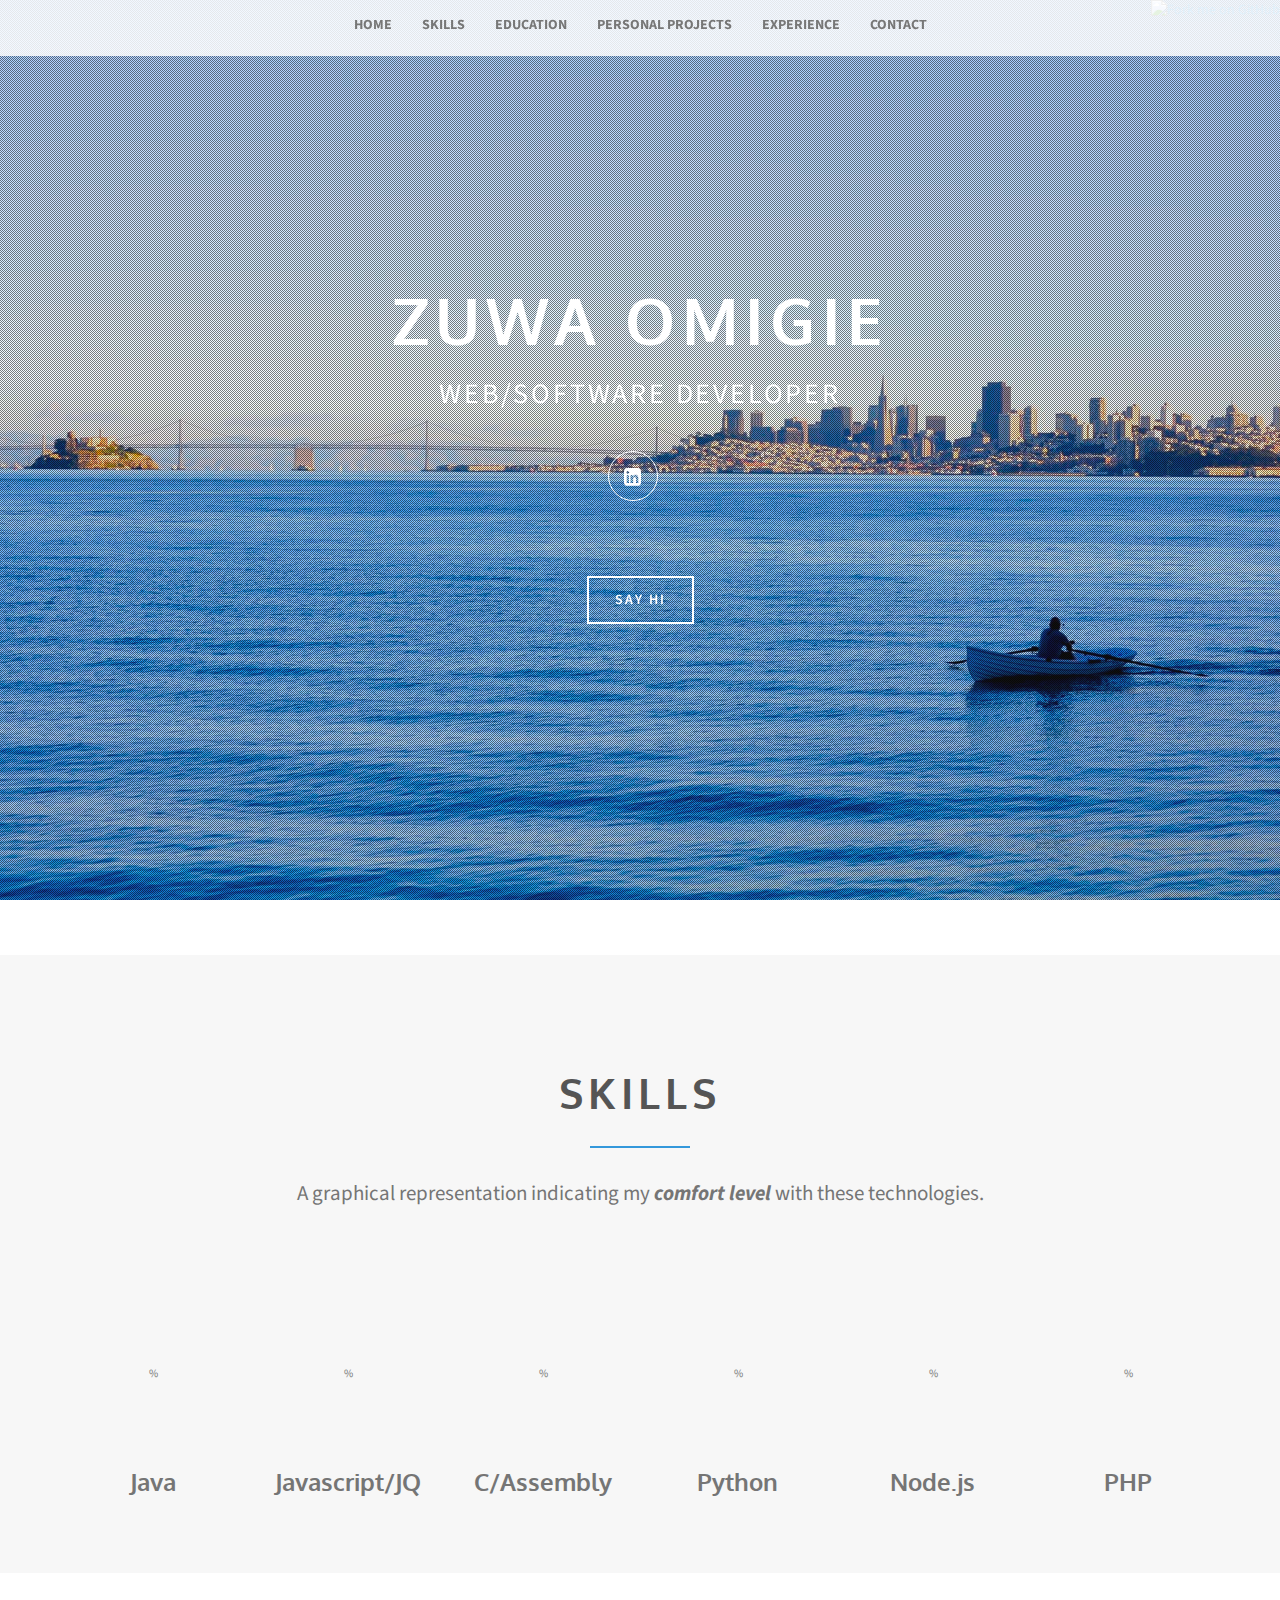
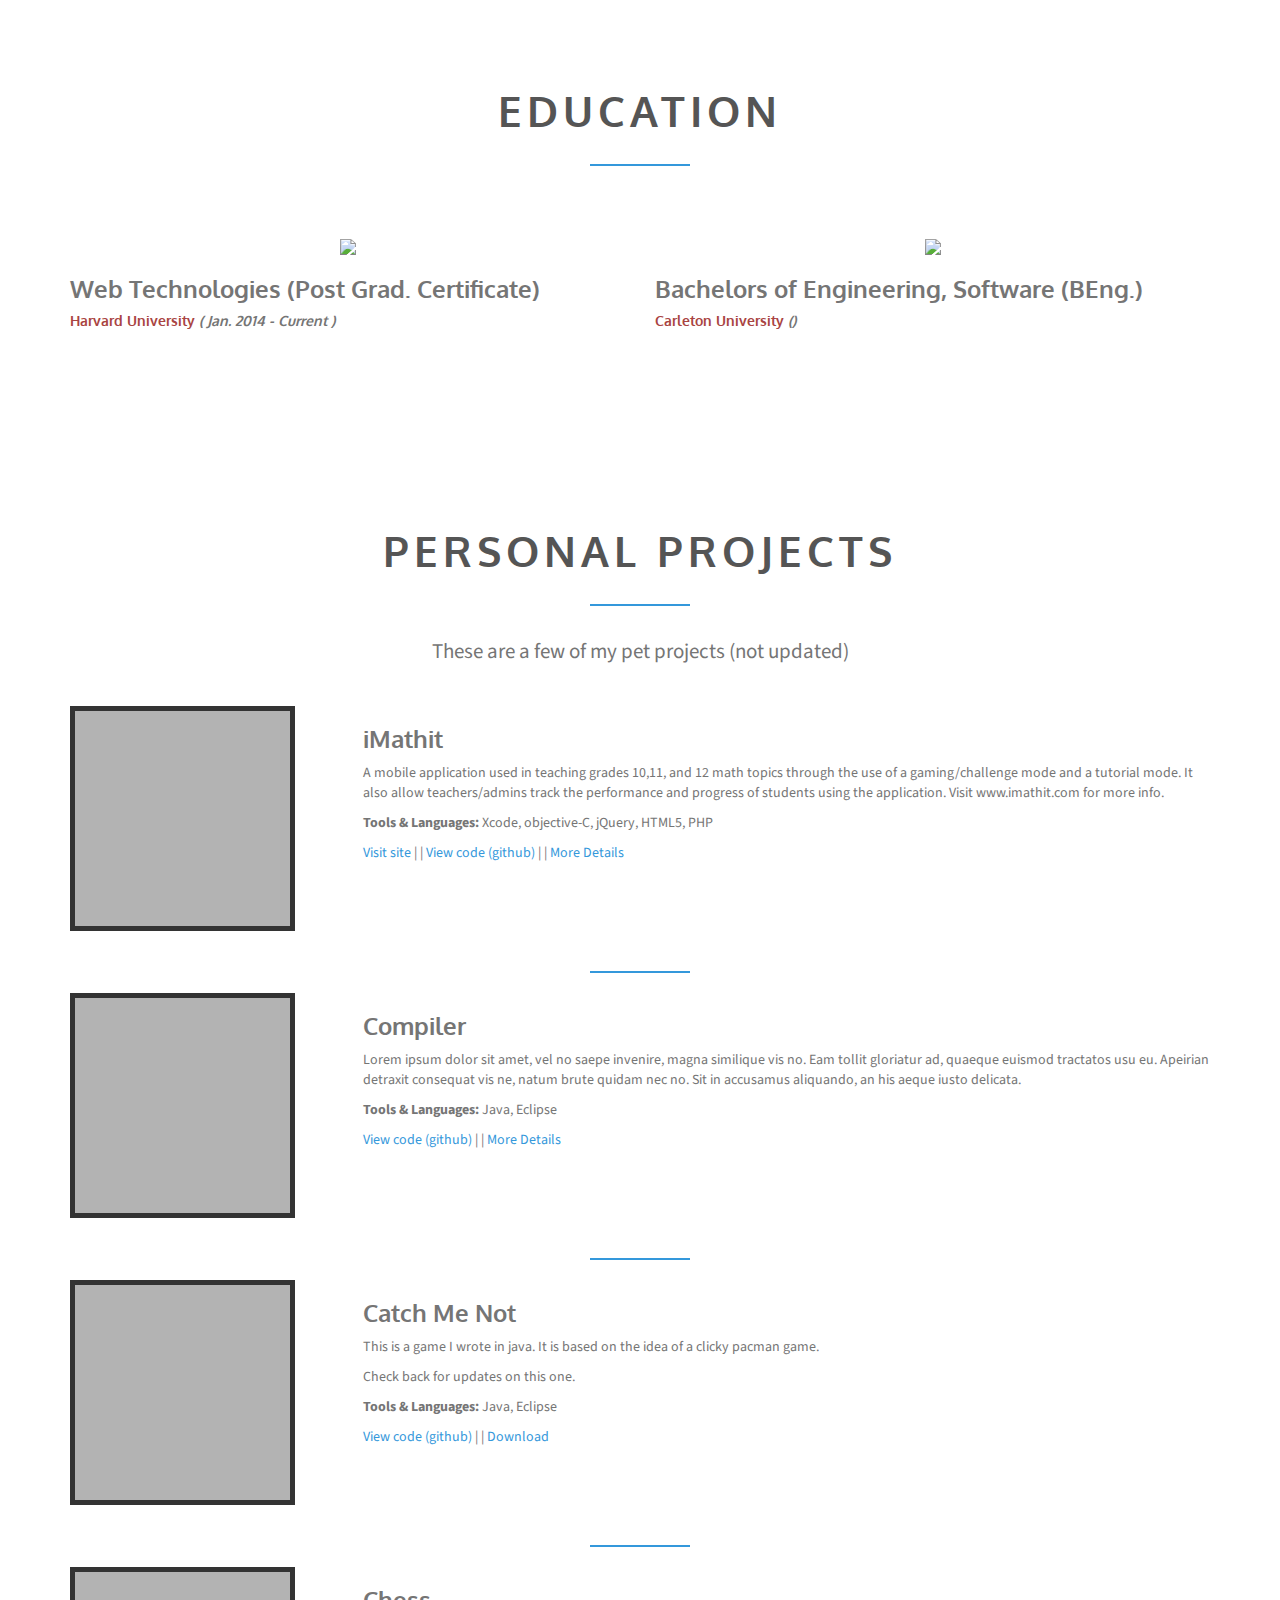
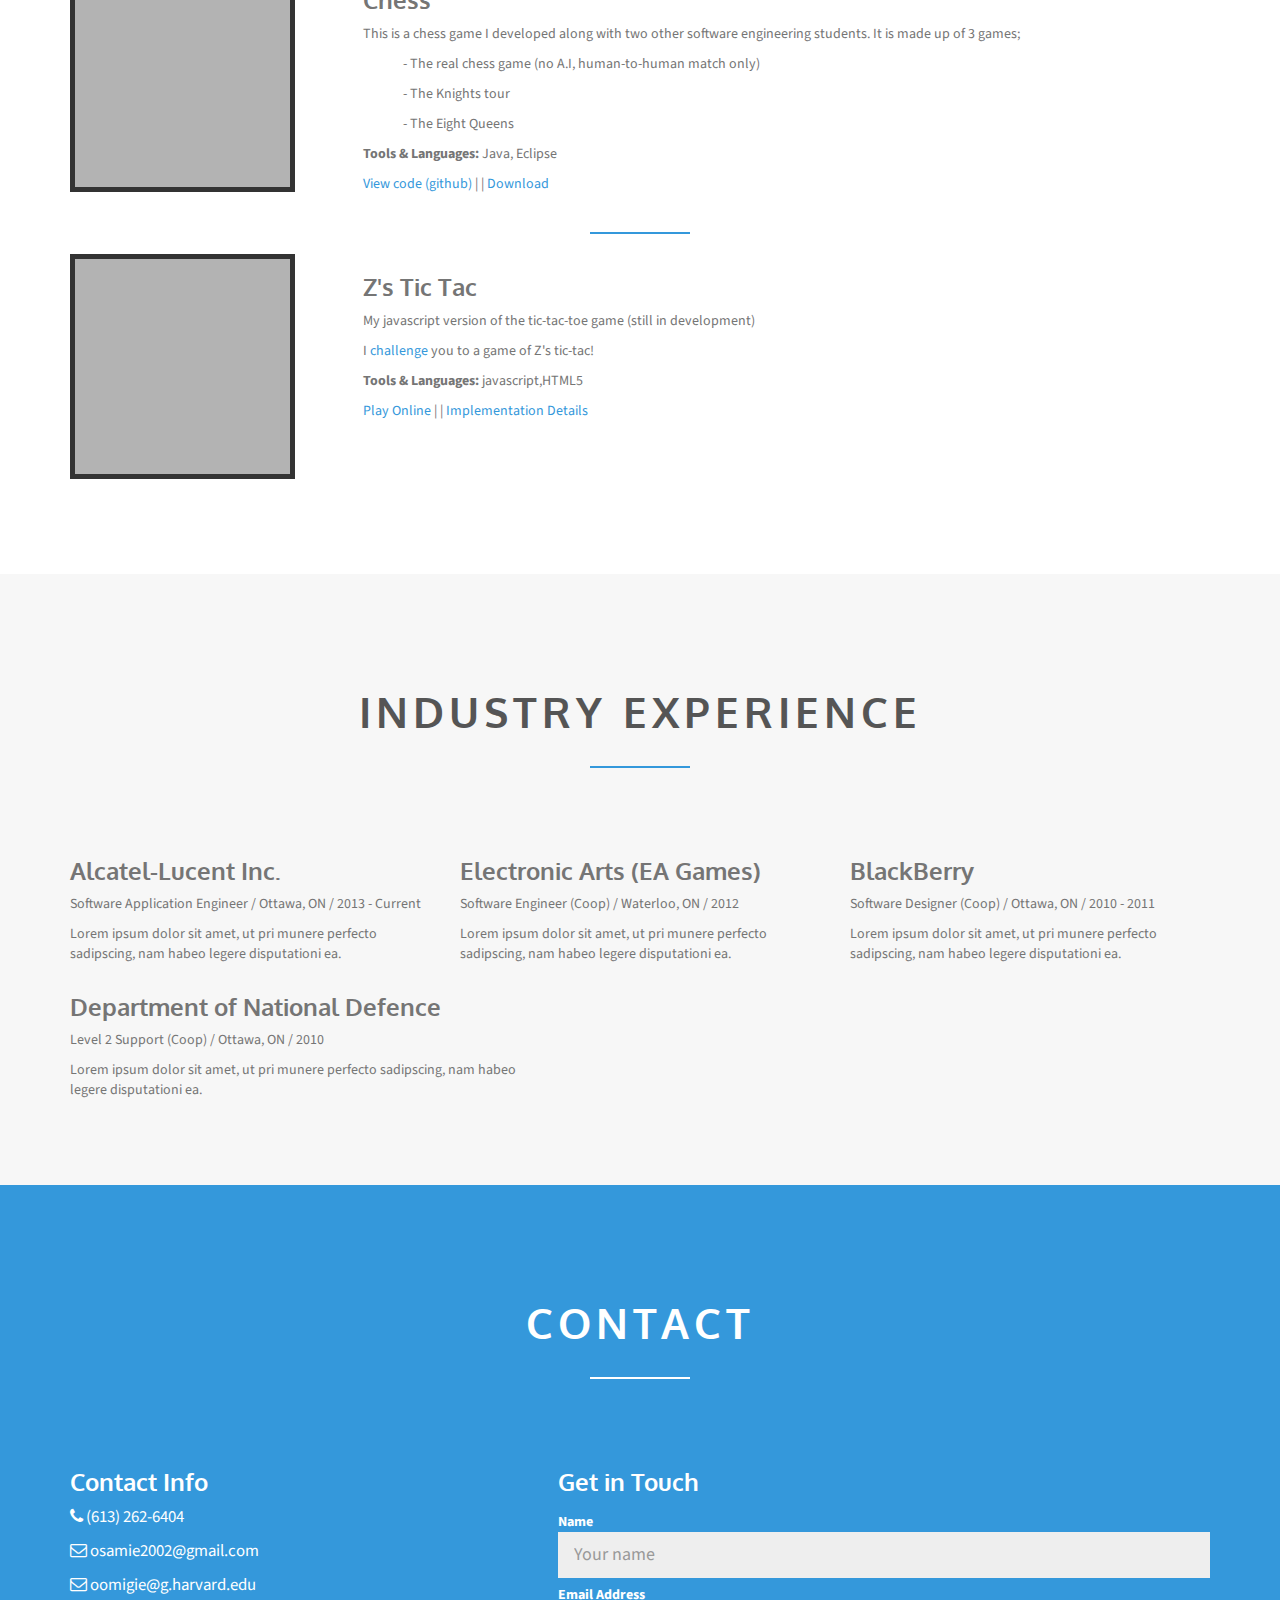
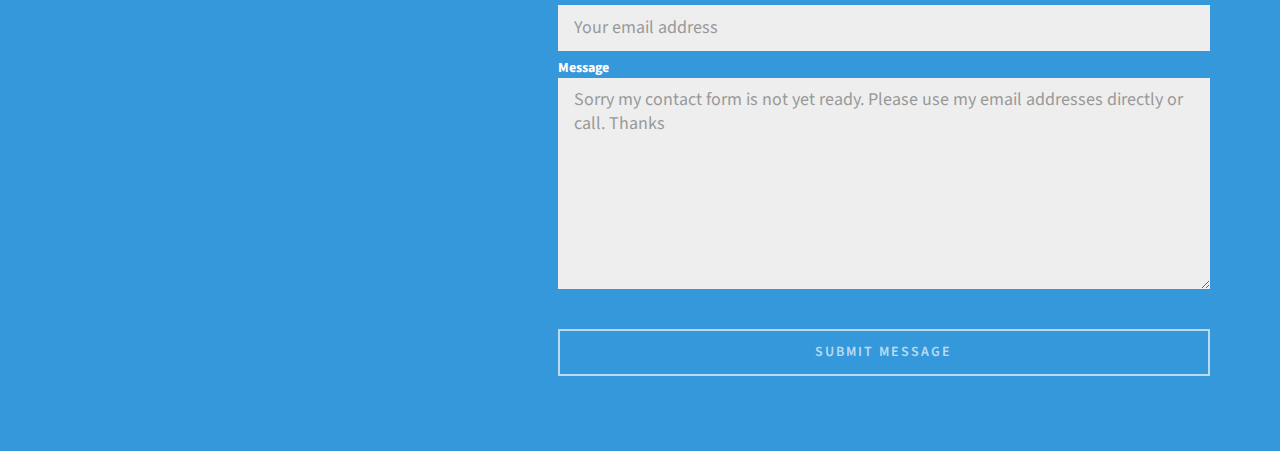
==== commit a1469820: "facelift" ====
--- a/files/index.html
+++ b/files/index.html
@@ -80,16 +80,16 @@
             <div class="row">
                 <header class="centered">
                     <h1>Zuwa Omigie</h1>
-                    <p>SOFTWARE DEVELOPER & DESIGNER</p>
+                    <p>WEB/SOFTWARE DEVELOPER</p>
                 </header>
                 <div class="social-icons">
                         <!-- <a href="https://twitter.com/" class="btn btn-round btn-clear btn-twitter"><i class="fa fa-twitter"></i></a>
                         <a href="https://www.facebook.com/" class="btn btn-round btn-clear btn-facebook"><i class="fa fa-facebook"></i></a>
                         <a href="https://www.dribbble.com/" class="btn btn-round btn-clear btn-dribbble"><i class="fa fa-dribbble"></i></a>
                         <a href="https://www.instagram.com/" class="btn btn-round btn-clear btn-instagram"><i class="fa fa-instagram"></i></a> -->
-                        <a href="https://www.linkedin.com/" class="btn btn-round btn-clear btn-linkedin"><i class="fa fa-linkedin-square"></i></a>
+                        <a href="http://ca.linkedin.com/in/oomigie/" target="_blank" class="btn btn-round btn-clear btn-linkedin"><i class="fa fa-linkedin-square"></i></a>
                          <!-- <a href="https://www.pinterest.com/" class="btn btn-round btn-clear btn-pinterest"><i class="fa fa-pinterest"></i></a> -->
-                        <a href="https://www.google.com/" class="btn btn-round btn-clear btn-google"><i class="fa fa-google-plus"></i></a>
+                        <!-- <a href="https://www.google.com/" class="btn btn-round btn-clear btn-google"><i class="fa fa-google-plus"></i></a> -->
                     
                 </div>
                 <a href="#page-contact" class="btn btn-default hire-me">SAY HI</a>
@@ -158,8 +158,9 @@
                  <div class="col-md-6">
                   <article class="education">
                     <header>
-                      <h3>Software Engineering (Post Grad. Certificate)</h3>
-                      <p>Harvard University - <strong> In progress</strong> </p>
+                      <p class="text-center"><img src="./img/Extensionflag.jpg"/></p>
+                      <h3>Web Technologies (Post Grad. Certificate)</h3>
+                      <p><h5><span class="text-danger">Harvard University </span>  <i> ( Jan. 2014 - Current )</i></h5></p>
                     </header>
                       <p></p>
                   </article>
@@ -167,8 +168,9 @@
                 <div class="col-md-6">
                 <article class="education">
                   <header>
+                    <p class="text-center"><img height="30%" src="./img/Carleton.jpg"/></p>
                     <h3>Bachelors of Engineering, Software (BEng.)</h3>
-                    <p>Carleton University  - <strong>Graduated:</strong> 2013</p>
+                    <p><h5><span class="text-danger"> Carleton University</span>   <i>() </i><h5></p>
                   </header>
                     <p>
                 </article>
